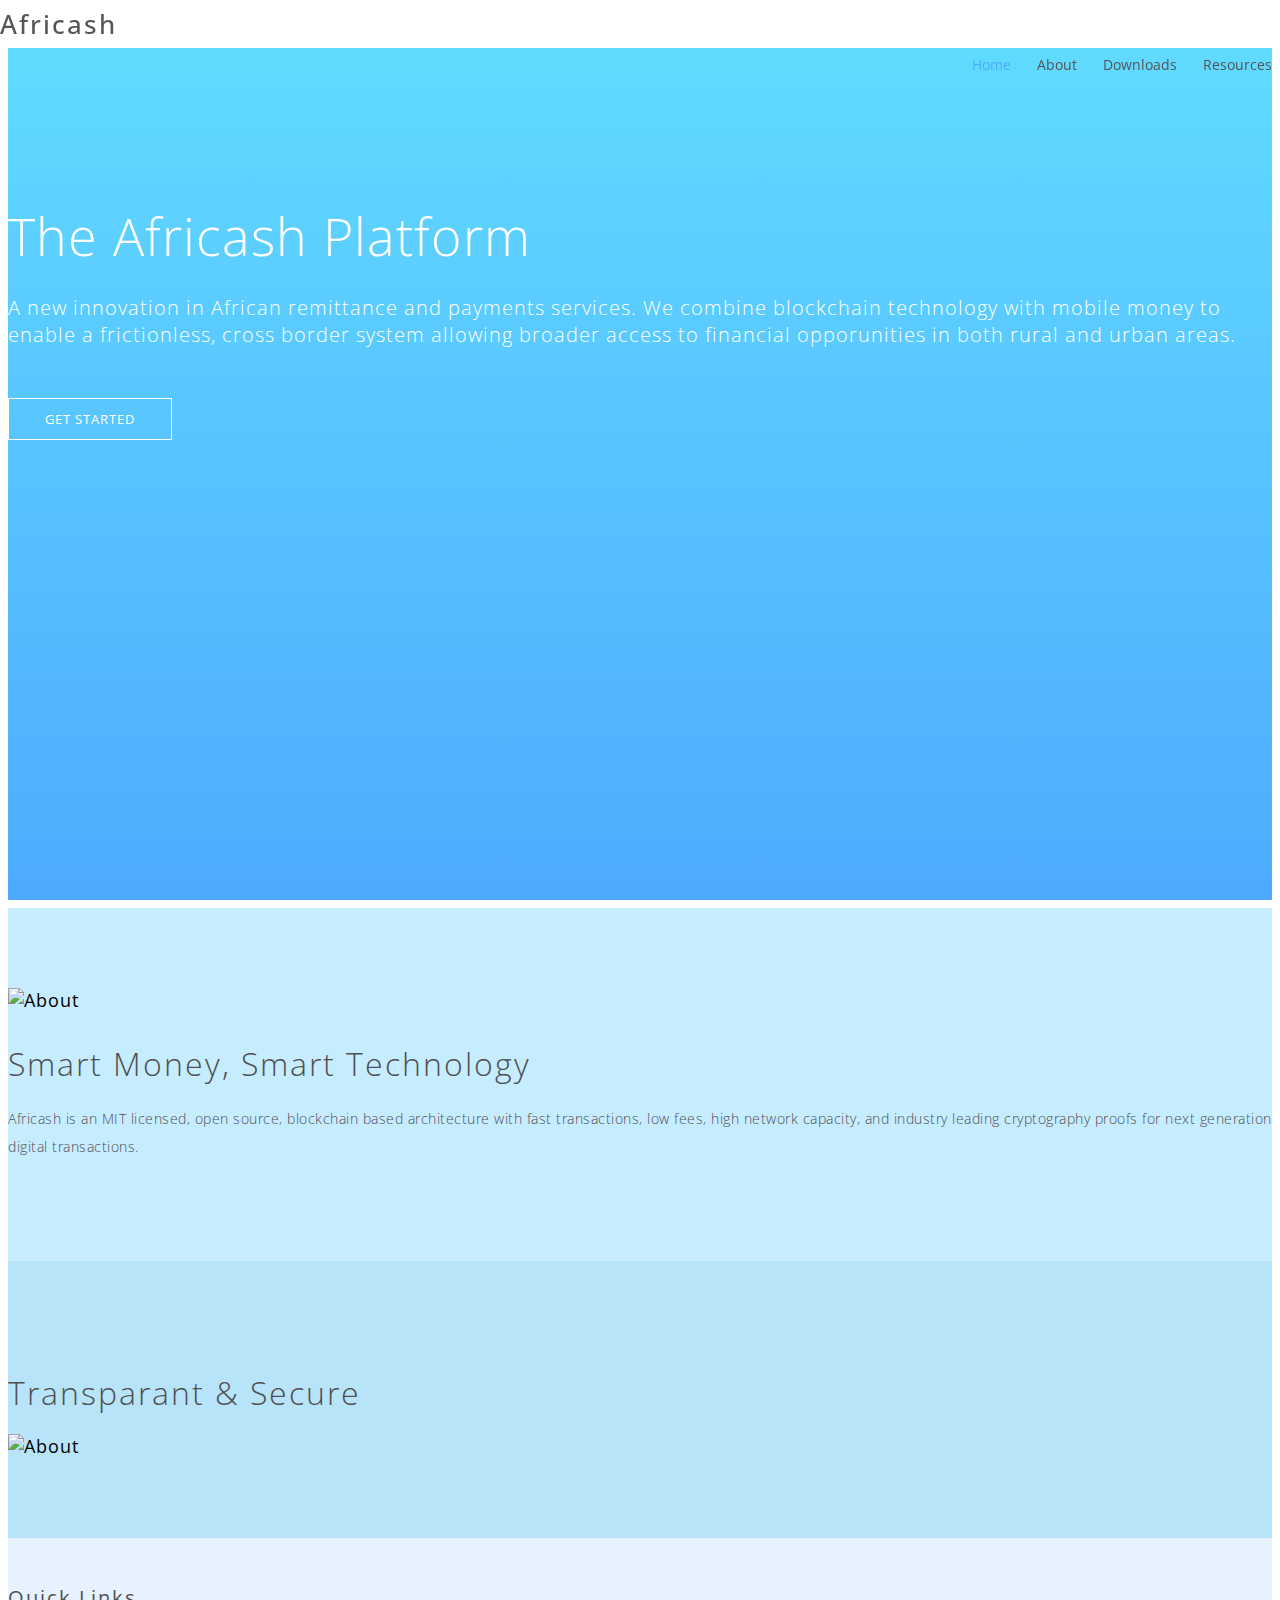
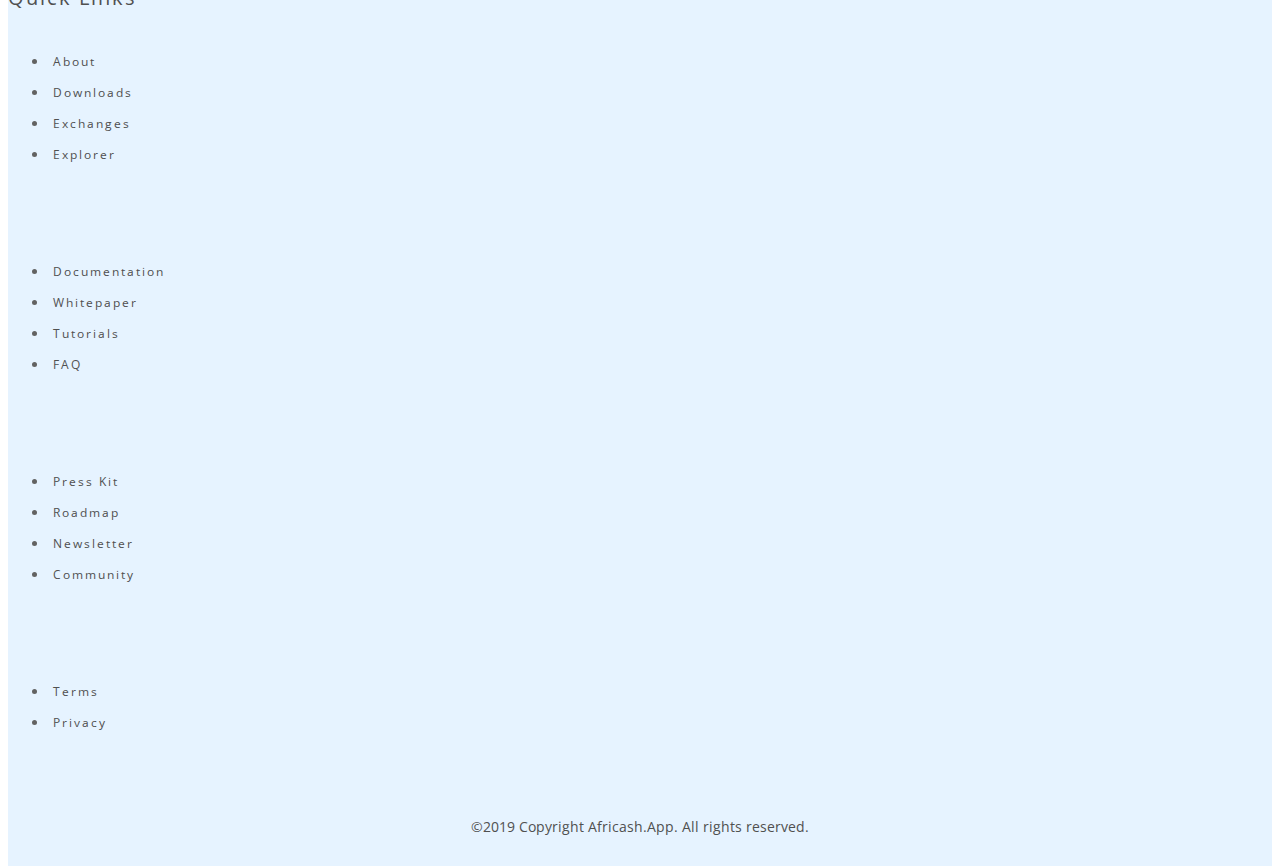
==== index.html @ 56bb2955 "Add files via upload" ====
<!DOCTYPE html>
<html lang="en">
<head>
  <meta charset="utf-8">
  <title>Africash Payment Network</title>
  <meta content="width=device-width, initial-scale=1.0" name="viewport">
  <meta content="" name="keywords">
  <meta content="" name="description">

  <!-- Favicons -->
  <link href="img/favicon.png" rel="icon">
  <link href="img/apple-touch-icon.png" rel="apple-touch-icon">

  <!-- Google Fonts -->
  <link href="https://fonts.googleapis.com/css?family=Open+Sans:300,300i,400,400i,700,700i|Roboto:100,300,400,500,700|Philosopher:400,400i,700,700i" rel="stylesheet">

  <!-- Bootstrap css -->
  <!-- <link rel="stylesheet" href="css/bootstrap.css"> -->
  <link href="lib/bootstrap/css/bootstrap.min.css" rel="stylesheet">

  <!-- Libraries CSS Files -->
  <link href="lib/owlcarousel/assets/owl.carousel.min.css" rel="stylesheet">
  <link href="lib/owlcarousel/assets/owl.theme.default.min.css" rel="stylesheet">
  <link href="lib/font-awesome/css/font-awesome.min.css" rel="stylesheet">
  <link href="lib/animate/animate.min.css" rel="stylesheet">
  <link href="lib/modal-video/css/modal-video.min.css" rel="stylesheet">

  <!-- Main Stylesheet File -->
  <link href="css/style.css" rel="stylesheet">

  <!-- =======================================================
    Theme Name: eStartup
    Theme URL: https://bootstrapmade.com/estartup-bootstrap-landing-page-template/
    Author: BootstrapMade.com
    License: https://bootstrapmade.com/license/
  ======================================================= -->
</head>

<body>

  <header id="header" class="header header-hide">
    <div class="container">

      <div id="logo" class="pull-left">
        <h1><a href="#body" class="scrollto">Africash</a></h1>
        <!-- Uncomment below if you prefer to use an image logo -->
        <!-- <a href="#body"><img src="img/logo.png" alt="" title="" /></a>-->
      </div>

      <nav id="nav-menu-container">
        <ul class="nav-menu">
          <li class="menu-active"><a href="index.html">Home</a></li>
          <li><a href="about.html">About</a></li>
            <li><a href="comingsoon.html">Downloads</a></li>

          <li class="menu-has-children"><a href="">Resources</a>
            <ul>
              <li><a href="comingsoon.html">Community</a></li>
              <li><a href="comingsoon.html"target="_blank">Documentation</a></li>

  <li><a href="comingsoon.html">Exchanges</a></li>
                <li><a href="comingsoon.html">Explorer</a></li>

             <li><a href="comingsoon.html">FAQ</a></li>
              <li><a href="comingsoon.html">Press Kit</a></li>

            </ul>
          </li>
        </ul>
      </nav><!-- #nav-menu-container -->
    </div>
  </header><!-- #header -->



  <!--==========================
    Hero Section
  ============================-->
  <section id="hero" class="wow fadeIn">
    <div class="container">
      <div class="row">

        <div class="col-md-8 col-lg-6">

      <h1>The Africash Platform</h1>
      <h2>A new innovation in African remittance and payments services. We combine blockchain technology with mobile money to enable a frictionless, cross border system allowing broader access to financial opporunities in both rural and urban areas.</h2>
  <!--    <img src="img/hero-img.png" alt="Hero Imgs">-->
      <a href="#get-started" class="btn-get-started scrollto">Get Started</a>
  <!--    <div class="btns">
        <a href="#"><i class="fa fa-apple fa-3x"></i> App Store</a>
        <a href="#"><i class="fa fa-play fa-3x"></i> Google Play</a>
        <a href="#"><i class="fa fa-windows fa-3x"></i> windows</a>
      </div> -->
    </div>




  </div>
    </div>
  </section><!-- #hero -->



  <!--==========================
    About Us Section
  ============================-->
  <section id="about-us" class="about-us padd-section wow fadeInUp">
    <div class="container">
      <div class="row justify-content-center">

        <div class="col-md-5 col-lg-6">
          <img src="img/1.png" alt="About">
        </div>

        <div class="col-md-7 col-lg-6">
          <div class="about-content">

            <h2>Smart Money, Smart Technology</h2>
            <p>Africash is an MIT licensed, open source, blockchain based architecture with fast transactions,
              low fees, high network capacity, and industry leading cryptography proofs for next generation digital transactions.
            </p>



          </div>
        </div>

      </div>
    </div>
  </section>

  <!--==========================
    About Us Section
  ============================-->
  <section id="about-us2" class="about-us2 padd-section wow fadeInUp">
    <div class="container">
      <div class="row justify-content-center">

        <div class="col-md-6 col-lg-6">
          <div class="about-content2">

            <h2>Transparant & Secure</h2>
            <p> </p>



          </div>
        </div>


        <div class="col-md-6 col-lg-6">
          <img src="img/1.png" alt="About">
        </div>


      </div>
    </div>
  </section>







    <!--==========================
      Footer
    ============================-->
    <footer class="footer">
      <div class="container">
        <div class="row">

          <div class="col-sm-6 col-md-3 col-lg-2">
            <div class="list-menu">

              <h4>Quick Links</h4>

                <ul class="list-unstyled">
                  <li><a href="comingsoon.html">About</a></li>
                  <li><a href="comingsoon.html">Downloads</a></li>
                  <li><a href="comingsoon.html">Exchanges</a></li>
                  <li><a href="comingsoon.html">Explorer</a></li>

                </ul>

            </div>
          </div>

          <div class="col-sm-6 col-md-3 col-lg-2">
            <div class="list-menu">

              <h4>&nbsp</h4>

               <ul class="list-unstyled">

                     <li><a href="comingsoon.html "target="_blank">Documentation</a></li>

                  <li><a href="comingsoon.html">Whitepaper</a></li>
   <li><a href="comingsoon.html">Tutorials</a></li>
                       <li><a href="comingsoon.html">FAQ</a></li>
                </ul>

            </div>
          </div>

          <div class="col-sm-6 col-md-3 col-lg-2">
            <div class="list-menu">

              <h4>&nbsp</h4>

              <ul class="list-unstyled">
                  <li><a href="comingsoon.html">Press Kit</a></li>
                  <li><a href="comingsoon.html">Roadmap</a></li>

                  <li><a href="comingsoon.html">Newsletter</a></li>
                  <li><a href="comingsoon.html">Community</a></li>

              </ul>

            </div>
          </div>

          <div class="col-sm-6 col-md-3 col-lg-2">
            <div class="list-menu">

              <h4>&nbsp</h4>

              <ul class="list-unstyled">

                  <li><a href="comingsoon.html">Terms</a></li>
                 <li><a href="comingsoon.html">Privacy</a></li>
              </ul>

            </div>
          </div>


          <div class="col-md-12 col-lg-3">



        </div>
      </div>

      <div class="copyrights">
        <div class="container">
          <p>&copy;2019 Copyright Africash.App. All rights reserved.</p>


        </div>
      </div>

    </footer>


  <a href="#" class="back-to-top"><i class="fa fa-chevron-up"></i></a>

  <!-- JavaScript Libraries -->
  <script type="text/javascript" src="https://files.coinmarketcap.com/static/widget/currency.js"></script>
  <script src="lib/jquery/jquery.min.js"></script>
  <script src="lib/jquery/jquery-migrate.min.js"></script>
  <script src="lib/bootstrap/js/bootstrap.bundle.min.js"></script>
  <script src="lib/superfish/hoverIntent.js"></script>
  <script src="lib/superfish/hoverIntent.js";></sipt>
  <script src="lib/superfish/superfish.min.js"></script>
  <script src="lib/easing/easing.min.js"></script>
  <script src="lib/modal-video/js/modal-video.js"></script>
  <script src="lib/owlcarousel/owl.carousel.min.js"></script>
  <script src="lib/wow/wow.min.js"></script>
  <!-- Contact Form JavaScript File -->
  <script src="contactform/contactform.js"></script>

  <!-- Template Main Javascript File -->
  <script src="js/main.js"></script>

</body>
</html>
---- css/style.css ----
@charset "UTF-8";
/*
  Theme Name: eStartup
  Theme URL: https://bootstrapmade.com/estartup-bootstrap-landing-page-template/
  Author: BootstrapMade.com
  License: https://bootstrapmade.com/license/
*/
/*--------------------------------------------------------------
# General
--------------------------------------------------------------*/
body {
  background-color: #fff;
  color: #333;
}

h1, h2, h3, h4, h5, h6 {
  margin: 0;
}

h2 {
  color: #000;
  font-weight: 600;
}

h4 {
  color: #000;
  font-size: 13px;
  font-weight: 700;
  letter-spacing: 2px;
  text-transform: uppercase;
  line-height: 2;
}

h5 {
  color: #626262;
  font-size: 14px;
  font-weight: 500;
}

a {
  letter-spacing: 2px;
  text-decoration: none;
}

ul {
  letter-spacing: 1px;
}

li {
  color: #626262;
  font-size: 13px;
  font-weight: 400;
  letter-spacing: 2px;
  line-height: 30px;
  text-transform: capitalize;
}

p {
  color: #505050;
  font-size: 14px;
  font-weight: 300;
  letter-spacing: 0.5px;
  line-height: 2;
  margin-bottom: 20px;
}

span {
  letter-spacing: 1px;
}

.img-fluid {
  height: 60px;
  margin-bottom: 30px;
  width: 60px;
}

.container-full {
  padding-left: 0;
  padding-right: 0;
}

.btn {
  border: 1px solid #fff;
  border-radius: 50px;
  color: #fff;
  font-size: 11px;
  font-weight: 600;
  padding: 15px 40px;
  text-transform: uppercase;
  -moz-transition: all 0.5s ease-in-out 0s;
  -ms-transition: all 0.5s ease-in-out 0s;
  -o-transition: all 0.5s ease-in-out 0s;
  -webkit-transition: all 0.5s ease-in-out 0s;
  transition: all 0.5s ease-in-out 0s;
}

.btn-default:hover {
  color: #fff;
  background-color: #e6e6e6;
  border-color: #adadad;
}

.fa {
  font-size: 13px;
}

/* Back to top button */
.back-to-top {
  position: fixed;
  display: none;
  background: #4dabff;
  line-height: 1;
  color: #fff;
  padding: 7px 12px 13px 12px;
  font-size: 16px;
  border-radius: 2px;
  right: 15px;
  bottom: 15px;
  transition: background 0.5s;
}

@media (max-width: 768px) {
  .back-to-top {
    bottom: 15px;
  }
}

.back-to-top:focus {
  background: #71c55d;
  color: #fff;
  outline: none;
}

.back-to-top:hover {
  background: #4dabff;
  color: #fff;
}

/*--------------------------------------------------------------
# Header
--------------------------------------------------------------*/
#header {
  background: #fff;
  position: fixed;
  left: 0;
  top: 0;
  right: 0;
  height: 48px;
  z-index: 3;
  transition: all 0.5s ease;
}

#header #logo {
  padding: 6px 0 0 0;
}

#header #logo h1 {
  color: #505050;
  font-family: "Open Sans", sans-serif;
  font-size: 26px;
  font-weight: 500;
  letter-spacing: 1px;
  margin: 0;
}

#header #logo h1 a {
  color: #555;
  line-height: 1;
  display: inline-block;
  text-decoration: none;
}

#header #logo h1 a span {
  color: #71c55d;
}

#header #logo img {
  padding: 0;
  margin: 0;
}

.scroll-header {
  background: #fff;
  box-shadow: 0 3px 7px rgba(0, 0, 0, 0.1);
}

/*--------------------------------------------------------------
# Hero Section
--------------------------------------------------------------*/
#hero {
  width: 100%;
  height: 100vh;
  background: linear-gradient(0deg, #4dabff 0%, #62ddff 100%);;
  background-size: 100%;
  position: relative;
  margin-top: 0px;
}

@media (min-width: 1025px) {
  #hero {
    background-attachment: fixed;
  }
}

#hero .hero-container {
  position: absolute;
  bottom: 0;
  top: 0;
  left: 0;
  right: 0;
  display: flex;
  justify-content: center;
  align-items: center;
  flex-direction: column;
  text-align: center;
}

#hero .container {
  padding-top: 200px;

}

#hero h1 {
  margin: 0 0 10px 0;
  font-size: 52px;
  font-weight: 300;
  line-height: 56px;
  font-family: "Open Sans", sans-serif;
  color: #fff;
  margin-bottom: 30px;
}

@media (max-width: 768px) {
  #hero h1 {
    font-size: 28px;
    line-height: 36px;
  }
}

#hero h2 {
  color: #fff;
  margin-bottom: 50px;
  font-size: 20px;
  font-family: "Open Sans", sans-serif;
  font-weight: 300;
}

@media (max-width: 768px) {
  #hero h2 {
    font-size: 18px;
    line-height: 24px;
    margin-bottom: 30px;
  }
}

#hero img {
  max-width: 95%;
  margin-bottom: 30px;
}

#hero .btn-get-started {
  font-family: "Open Sans", sans-serif;
  text-transform: uppercase;
  font-weight: 400;
  font-size: 13px;
  letter-spacing: 1px;
  display: inline-block;
  padding: 11px 36px;
  border-radius: 0px;
  transition: 0.5s;
  margin-bottom: 30px;
  border: 1px solid #fff;
  background: transparent;
  color: #fff;
  text-decoration: none;
}

#hero .btn-get-started:hover {
  background: #71c55d;
  color: #fff;
}

#hero .btns a {
  color: #555;
  font-size: 11px;
  font-weight: 600;
  text-transform: uppercase;
  margin: 4px 20px;
  text-decoration: none;
  transition: 0.3s;
}

@media (max-width: 575px) {
  #hero .btns a {
    margin: 4px 8px;
  }
}

#hero .btns a:hover {
  color: #71c55d;
}

/*--------------------------------------------------------------
# Navigation Menu
--------------------------------------------------------------*/
/* Nav Menu Essentials */
.nav-menu, .nav-menu * {
  margin: 0;
  padding: 0;
  list-style: none;
}

.nav-menu ul {
  position: absolute;
  display: none;
  top: 100%;
  left: 0;
  z-index: 99;
}

.nav-menu li {
  position: relative;
  white-space: nowrap;
}

.nav-menu > li {
  float: left;
}

.nav-menu li:hover > ul,
.nav-menu li.sfHover > ul {
  display: block;
}

.nav-menu ul ul {
  top: 0;
  left: 100%;
}

.nav-menu ul li {
  min-width: 180px;
}

/* Nav Menu Arrows */
.sf-arrows .sf-with-ul {
  padding-right: 22px;
}

.sf-arrows .sf-with-ul:after {
  content: "\f107";
  position: absolute;
  right: 8px;
  margin-top: 1px;
  font-family: FontAwesome;
  font-style: normal;
  font-weight: normal;
}

.sf-arrows ul .sf-with-ul:after {
  content: "\f105";
}

/* Nav Meu Container */
#nav-menu-container {
  float: right;
  margin: 0 0 0 0;
}

@media (max-width: 1024px) {
  #nav-menu-container {
    display: none;
  }
}

/* Nav Meu Styling */
.nav-menu a {
  padding: 8px 8px;
  text-decoration: none;
  display: inline-block;
  color: #555;
  font-family: "Open Sans", sans-serif;
  font-weight: 400;
  font-size: 14px;
  outline: none;
  letter-spacing: 0;
  transition: 0.3s;
}

.nav-menu li:hover > a, .nav-menu > .menu-active > a {
  color: #4dabff;
}

.nav-menu > li {
  margin-left: 10px;
}

.nav-menu ul {
  margin: 0;
  padding: 10px;
  box-shadow: 0px 0px 30px rgba(127, 137, 161, 0.25);
  background: #fff;
}

.nav-menu ul li {
  transition: 0.3s;
}

.nav-menu ul li a {
  padding: 5px 10px;
  color: #333;
  transition: 0.3s;
  display: block;
  font-size: 14px;
  text-transform: none;
}

.nav-menu ul li:hover > a {
  color: #4dabff;
}

.nav-menu ul ul {
  margin: 0;
}

/* Mobile Nav Toggle */
#mobile-nav-toggle {
  position: fixed;
  right: 0;
  top: 0;
  z-index: 999;
  margin: 4px 20px 0 0;
  border: 0;
  background: none;
  font-size: 24px;
  display: none;
  transition: all 0.4s;
  outline: none;
  cursor: pointer;
}

#mobile-nav-toggle i {
  color: #555;
  font-size: 24px;
}

@media (max-width: 1024px) {
  #mobile-nav-toggle {
    display: inline;
  }
}

/* Mobile Nav Styling */
#mobile-nav {
  position: fixed;
  top: 0;
  padding-top: 18px;
  bottom: 0;
  z-index: 998;
  background: rgba(52, 59, 64, 0.9);
  left: -260px;
  width: 260px;
  overflow-y: auto;
  transition: 0.4s;
}

#mobile-nav ul {
  padding: 0;
  margin: 0;
  list-style: none;
}

#mobile-nav ul li {
  position: relative;
}

#mobile-nav ul li a {
  color: #fff;
  font-size: 14px;
  overflow: hidden;
  padding: 6px 22px 6px 15px;
  position: relative;
  text-decoration: none;
  width: 100%;
  display: block;
  outline: none;
  letter-spacing: 0;
}

#mobile-nav ul li a:hover {
  color: #fff;
}

#mobile-nav ul li li {
  padding-left: 30px;
}

#mobile-nav ul .menu-has-children i {
  position: absolute;
  right: 0;
  z-index: 99;
  padding: 15px;
  cursor: pointer;
  color: #fff;
}

#mobile-nav ul .menu-has-children i.fa-chevron-up {
  color: #71c55d;
}

#mobile-nav ul .menu-item-active {
  color: #71c55d;
}

#mobile-body-overly {
  width: 100%;
  height: 100%;
  z-index: 997;
  top: 0;
  left: 0;
  position: fixed;
  background: rgba(52, 59, 64, 0.9);
  display: none;
}

/* Mobile Nav body classes */
body.mobile-nav-active {
  overflow: hidden;
}

body.mobile-nav-active #mobile-nav {
  left: 0;
}

body.mobile-nav-active #mobile-nav-toggle i {
  color: #fff;
}

/*--------------------------------------------------------------
# Sections
--------------------------------------------------------------*/
.padd-section {
  padding-bottom: 80px;
  padding-top: 80px;
}

@media (max-width: 992px) {
  .padd-section {
    padding-top: 40px;
    padding-bottom: 40px;
  }
}

.section-title {
  margin-bottom: 80px;
}

@media (max-width: 992px) {
  .section-title {
    margin-bottom: 40px;
  }
}

.section-title h2 {
  font-family: "Roboto", sans-serif;
    color: #505050;
  font-size: 50px;
  font-weight: 300;
  letter-spacing: 2px;
  margin-bottom: 20px;
  text-transform: capitalize;
}

.section-title h3 {
  font-family: "Roboto", sans-serif;
    color: #505050;
  font-size: 32px;
  font-weight: 300;
  letter-spacing: 2px;
  margin-bottom: 20px;
  text-transform: capitalize;
}

.section-title .separator {
  margin: 0;
}

.separator {
  color: #505050;
  font-family: "Open Sans", sans-serif;
  font-size: 20px;
  font-weight: 300;
  margin-bottom: 30px;
  text-transform: capitalize;
}

/* Get Started Section
--------------------------------*/



#get-started {
  background: #4dabff;
  display: inline-block;
  height: 100vh;
  width: 100%;
}

#get-started .feature-block {
  background: #4dabff none repeat scroll 0 0;
  padding: 50px 15px;
  transition: all 0.5s ease-in-out 0s;
  box-shadow: 0 0 35px rgba(0, 0, 0, 0.2);
}

@media (max-width: 991px) {
  #get-started .feature-block {
    margin-bottom: 30px;
  }
}

#get-started .feature-block:hover {
  box-shadow: 0 0 35px rgba(0, 0, 0, 0.5);
  transition: all 0.5s ease-in-out 0s;
}

#get-started .feature-block h4 {
    color: #fff;
    font-size: 24px;
    font-weight: 500;
      text-transform: none;
  margin-bottom: 20px;
}

#get-started .feature-block p {
    color: #fff;
  margin-bottom: 20px;
}

#get-started .feature-block a {
  color: #fff;
  font-size: 14px;
  font-weight: 400;
  text-decoration: none;
  text-transform: none;
  transition: 0.3s;
}

#get-started .feature-block a:hover {
  color: #b3b3ff;
}

/* About Us Section
--------------------------------*/
#about-us {
  background: #c6ecff;
}

#about-us img {
  max-width: 100%;
}

#about-us .about-content {
  padding-top: 30px;

}

#about-us .about-content h2 {
  color: #505050;
  font-family: "Open Sans";
  font-size: 32px;
  font-weight: 100;
  letter-spacing: 2px;
  margin-bottom: 20px;
  text-transform: capitalize;
}

#about-us .about-content span {
  font-weight: 700;
  padding-right: 0px;
  text-transform: uppercase;
}

#about-us .about-content ul li {
  line-height: 36px;
}

#about-us .about-content ul li .fa {
  padding-right: 0px;
}

/* About Us Section
--------------------------------*/
#about-us2 {
  background: #b8e4f9;
}

#about-us2 img {
  max-width: 100%;
}

#about-us2 .about-content2 {
  padding-top: 30px;
}

#about-us2 .about-content2 h2 {
  color: #505050;
  font-family: "Open Sans";
  font-size: 32px;
  font-weight: 100;
  letter-spacing: 2px;
  margin-bottom: 20px;
  text-transform: capitalize;
}

#about-us2 .about-content2 span {
  font-weight: 700;
  padding-right: 0px;
  text-transform: uppercase;
}

#about-us2 .about-content2 ul li {
  line-height: 36px;
}

#about-us2 .about-content2 ul li .fa {
  padding-right: 0px;
}


/* Features Section
--------------------------------*/

.title1 h2 {
  font-family: "Open Sans", sans-serif;
    color: #505050;
  font-size: 50px;
  font-weight: 300;
  letter-spacing: 2px;
  margin-bottom: 15px;
  text-transform: capitalize;
}

.title3 h3 {
  font-family: "Open Sans", sans-serif;
    color: #505050;
  font-size: 32px;
  font-weight: 300;
  letter-spacing: 2px;
  margin-bottom: 15px;
  text-transform: capitalize;
}



.title2 {
  color: #505050;
  font-family: "Open Sans", sans-serif;
  font-size: 20px;
  font-weight: 300;
  margin-bottom: 50px;
  text-transform: capitalize;
}

#features {
  background: #cce7ff;
  display: inline-block;
  height: 100%;
  width: 100%;
}

#features .feature-block {
  background: #cce7ff none repeat scroll 0 0;
  padding: 30px 20px;
  margin-bottom: 30px;
  transition: all 0.5s ease-in-out 0s;
}

#features .feature-block:hover {
  box-shadow: 0 0 35px rgba(0, 0, 0, 0.1);
  transition: all 0.5s ease-in-out 0s;
}

#features .feature-block h4 {
  color: #505050;
  font-size: 20px;
  font-weight: 400;
    text-transform: none;
  margin-bottom: 20px;
}

#features .feature-block p {
 color: #505050;
  margin-bottom: 0;
}

/* Screenshots Section
--------------------------------*/
.owl-dot.active > span {
  height: 10px !important;
  width: 10px !important;
}

.owl-theme .owl-dots .owl-dot span {
  height: 10px !important;
  width: 10px !important;
}

.owl-item img {
  cursor: pointer;
}

.owl-stage-outer {
  margin-bottom: 30px;
}

.owl-theme .owl-nav {
  display: none;
  margin-top: 10px;
}

.owl-theme .owl-dots .owl-dot.active span, .owl-theme .owl-dots .owl-dot:hover span {
  background: #71c55d;
}

.owl-theme .owl-dots .owl-dot span {
  background: #ddd;
}

/* Video Section
--------------------------------*/
#video {
  background: url(../img/video-bg.jpg) center center;
  background-repeat: no-repeat;
  background-size: cover;
  height: 400px;
  overflow: hidden;
}

#video .overlay {
  background: rgba(0, 0, 0, 0.85);
  height: 100%;
}

#video .overlay .play-btn {
  width: 94px;
  height: 94px;
  background: radial-gradient(#71c55d 50%, rgba(113, 197, 93, 0.15) 52%);
  border-radius: 50%;
  display: block;
  margin: 153px auto 0;
  position: relative;
  overflow: hidden;
}

#video .overlay .play-btn::after {
  content: '';
  position: absolute;
  left: 50%;
  top: 50%;
  -webkit-transform: translateX(-40%) translateY(-50%);
  transform: translateX(-40%) translateY(-50%);
  width: 0;
  height: 0;
  border-top: 10px solid transparent;
  border-bottom: 10px solid transparent;
  border-left: 15px solid #fff;
  z-index: 100;
  transition: all 400ms cubic-bezier(0.55, 0.055, 0.675, 0.19);
}

#video .overlay .play-btn:before {
  content: '';
  position: absolute;
  width: 120px;
  height: 120px;
  -webkit-animation-delay: 0s;
  animation-delay: 0s;
  -webkit-animation: pulsate1 2s;
  animation: pulsate1 2s;
  -webkit-animation-direction: forwards;
  animation-direction: forwards;
  -webkit-animation-iteration-count: infinite;
  animation-iteration-count: infinite;
  -webkit-animation-timing-function: steps;
  animation-timing-function: steps;
  opacity: 1;
  border-radius: 50%;
  border: 2px solid rgba(255, 255, 255, 0.5);
  top: -15%;
  left: -15%;
  background: rgba(198, 16, 0, 0);
}

#video .overlay .play-btn:hover::after {
  border-left: 15px solid #71c55d;
  -webkit-transform: scale(20);
  transform: scale(20);
}

#video .overlay .play-btn:hover::before {
  content: '';
  position: absolute;
  left: 50%;
  top: 50%;
  -webkit-transform: translateX(-40%) translateY(-50%);
  transform: translateX(-40%) translateY(-50%);
  width: 0;
  height: 0;
  border: none;
  border-top: 10px solid transparent;
  border-bottom: 10px solid transparent;
  border-left: 15px solid #fff;
  z-index: 200;
  -webkit-animation: none;
  animation: none;
  border-radius: 0;
}

@-webkit-keyframes pulsate1 {
  0% {
    -webkit-transform: scale(0.6, 0.6);
    transform: scale(0.6, 0.6);
    opacity: 1;
  }
  100% {
    -webkit-transform: scale(1, 1);
    transform: scale(1, 1);
    opacity: 0;
  }
}

@keyframes pulsate1 {
  0% {
    -webkit-transform: scale(0.6, 0.6);
    transform: scale(0.6, 0.6);
    opacity: 1;
  }
  100% {
    -webkit-transform: scale(1, 1);
    transform: scale(1, 1);
    opacity: 0;
  }
}

@-webkit-keyframes pulsate2 {
  0% {
    -webkit-transform: scale(0.1, 0.1);
    transform: scale(0.1, 0.1);
    opacity: 1;
  }
  100% {
    -webkit-transform: scale(1, 1);
    transform: scale(1, 1);
    opacity: 0;
  }
}

/* Team Section
--------------------------------*/
#team .team-block {
  box-shadow: 0 0 35px rgba(0, 0, 0, 0.1);
  height: 254px;
  overflow: hidden;
  position: relative;
  width: 100%;
      margin-bottom: 150px;
}

@media (max-width: 991px) {
  #team .team-block {
    margin-bottom: 30px;
  }
}

#team .team-block img {
  width: 100%;
}

#team .team-block .team-content {
  background: #fff none repeat scroll 0 0;
  bottom: 0;
  box-shadow: 0 0 4px 0 rgba(0, 0, 0, 0.2), 0 0 0 0 rgba(0, 0, 0, 0.19);
  bottom: -147px;
  padding: 20px 0;
  position: absolute;
  width: 100%;
  transition: all 0.5s ease-in-out 0s;
}

#team .team-block .team-content ul {
  display: block;
  width: 100%;
}

#team .team-block .team-content ul li {
  display: inline-block;
}

#team .team-block .team-content ul li a {
  color: #626262;
}

#team .team-block .team-content ul li a .fa {
  float: left;
  padding-left: 10px;
  padding-right: 10px;
  transition: 0.3s;
}

#team .team-block .team-content ul li a .fa:hover {
  color: #71c55d;
}

#team .team-block .team-content ul > span {
  display: inline-block;
  font-size: 14px;
  font-weight: 300;
  letter-spacing: 0.5px;
  margin-bottom: 20px;
  text-transform: uppercase;
}

#team .team-block:hover .team-content {
  bottom: 0px;
  transition: all 0.5s ease-in-out 0s;
}

/* Testimonials Section
--------------------------------*/
#testimonials .testimonials-content {
  box-shadow: 0 0 35px rgba(0, 0, 0, 0.1);
  padding: 49px 20px;
}

#testimonials .testimonials-content::before {
  color: #71c55d;
  content: "";
  display: inline-block;
  font: 70px/1 FontAwesome;
  position: absolute;
  right: 43px;
  text-align: left;
  top: -29px;
}

#testimonials .top-top > h2 {
  font-family: "Roboto" sans-serif;
  font-size: 45px;
  font-weight: 100;
  letter-spacing: 2px;
  margin-bottom: 20px;
  text-transform: capitalize;
}

#testimonials .top-top > h4 {
  font: 700 12px Lato, sans-serif;
}

#testimonials .top-top span {
  font-size: 12px;
  font-weight: 300;
  margin-left: 26px;
}

#testimonials .btm-btm ul li {
  float: left;
  margin-left: 13px;
  border-radius: 50%;
  margin-right: 13px;
  background: #ddd none repeat scroll 0 0;
  border-radius: 50%;
  box-shadow: 0 0 35px rgba(0, 0, 0, 0.1);
  cursor: pointer;
  display: block;
  height: 10px;
  width: 10px;
}

#testimonials .btm-btm .active {
  background: #71c55d;
}

.carousel-indicators {
  position: relative;
  bottom: 0;
  left: 0;
  bottom: 0 !important;
  z-index: 15;
  width: auto;
  padding-left: 0;
  margin: 30px auto 0 auto;
  margin-right: auto;
  text-align: center;
  list-style: none;
  margin-bottom: 0;
  display: inline-block;
}

.carousel-indicators li {
  margin: 0;
}

/* Pricing Table Section
--------------------------------*/
#pricing .block-pricing {
  background: #fff;
  box-shadow: 0 0 0 0 rgba(0, 0, 0, 0.2), 0 0 4px 0 rgba(0, 0, 0, 0.19);
  display: inline-block;
  position: relative;
  width: 100%;
}

@media (max-width: 991px) {
  #pricing .block-pricing {
    margin-bottom: 30px;
  }
}

#pricing .block-pricing .table {
  margin-bottom: 0;
  padding: 30px 15px;
  max-width: 100%;
  width: 100%;
}

#pricing .block-pricing .table h4 {
  padding-bottom: 30px;
}

#pricing .block-pricing h2 {
  margin-bottom: 20px;
  font-size: 28px;
  font-weight: 500;
  letter-spacing: 1px;
  text-transform: none;
}

#pricing .block-pricing ul {
  list-style: outside none none;
  margin: 10px auto;
  max-width: 240px;
  padding: 0;
}

#pricing .block-pricing ul li {
  border-bottom: 1px solid rgba(153, 153, 153, 0.3);
  padding: 12px 0;
  text-align: center;
}

#pricing .block-pricing ul li b {
  color: #3c4857;
}



#pricing .block-pricing .table .table_btn a {
  background: #4dabff;
  color: #fff;
  border-radius: 0px;
  margin: 0;
  display: inline-block;
}

#pricing .block-pricing .table .table_btn a:hover {
  background: #62ddff;
}

#pricing .block-pricing .table .table_btn a .fa {
  font-size: 13px;
  margin-right: 5px;
}

/* Blog Section
--------------------------------*/
@media (max-width: 991px) {
  #blog .block-blog {
    margin-bottom: 30px;
  }
}

#blog .block-blog img {
  width: 100%;
}

#blog .block-blog .content-blog {
  box-shadow: 0 0 0 0 rgba(0, 0, 0, 0.2), 0 0 4px 0 rgba(0, 0, 0, 0.19);
  display: inline-block;
  min-height: 125px;
  padding: 20px 10px;
  width: 100%;
}

#blog .block-blog .content-blog h4 {
  line-height: 24px;
  margin-bottom: 20px;
  text-transform: capitalize;
  font-weight: normal;
  letter-spacing: 0;
  font-size: 16px;
}

#blog .block-blog .content-blog h4 a {
  color: #555;
  text-decoration: none;
  transition: 0.3s;
}

#blog .block-blog .content-blog h4 a:hover {
  color: #71c55d;
}

#blog .block-blog .content-blog > span {
  float: left;
  font-size: 12px;
}

#blog .block-blog .content-blog a.readmore {
  color: #505050;
  font-size: 12px;
  font-weight: 600;
  text-decoration: none;
  transition: 0.3s;
  letter-spacing: 0;
  text-transform: capitalize;
}

#blog .block-blog .content-blog a.readmore:hover {
  color: #71c55d;
}

/* Newsletter Section
--------------------------------*/
#newsletter {
  background: transparent url(../img/newsletter-bg.jpg) no-repeat center top fixed;
  background-size: cover;
}

#newsletter .overlay {
  background: linear-gradient(rgba(255, 255, 255, 0.9) 0%, rgba(255, 255, 255, 0.2) 95%);
  height: 100%;
  width: 100%;
}

#newsletter .form-control {
  background-color: transparent;
  border: 1px solid #dddddd;
  border-radius: 0;
  color: #888;
  font-size: 11px;
  font-weight: 600;
  height: 50px;
  text-align: center;
  width: 70%;
  background: #fff;
}

@media (max-width: 575px) {
  #newsletter .form-control {
    margin-bottom: 30px;
    width: 100%;
  }
}

#newsletter .form-control:focus {
  border-color: #71c55d;
  box-shadow: none;
  outline: 0 none;
}

#newsletter .btn {
  background: #71c55d;
  border: 0;
  border-radius: 0;
  height: 50px;
  width: 30%;
  transition: 0.3s;
}

@media (max-width: 575px) {
  #newsletter .btn {
    width: 100%;
  }
}

#newsletter .btn:hover {
  background: #55b03f;
}

#newsletter .btn .fa {
  padding-right: 10px;
}

#newsletter ul {
  display: inline-block;
  margin-top: 40px;
  margin-bottom: 0;
}

#newsletter ul li {
  background: #71c55d;
  border-radius: 50px;
  float: left;
  height: 35px;
  line-height: 35px;
  margin-left: 10px;
  margin-right: 10px;
  width: 35px;
  transition: 0.3s;
}

#newsletter ul li:hover {
  background: #55b03f;
}

#newsletter ul li .fa {
  color: #fff;
}

/* Contact Section
--------------------------------*/
#contact {
  background: #fff;
}

#contact .info {
  color: #222;
}

#contact .info i {
  font-size: 32px;
  color: #71c55d;
  float: left;
}

#contact .info p {
  padding: 0 0 10px 50px;
  margin-bottom: 20px;
  line-height: 22px;
  font-size: 14px;
}

#contact .info .email p {
  padding-top: 5px;
}

#contact .social-links {
  padding-bottom: 20px;
}

#contact .social-links a {
  font-size: 18px;
  display: inline-block;
  background: #71c55d;
  color: #fff;
  line-height: 1;
  padding: 6px 0 8px 0;
  border-radius: 50%;
  text-align: center;
  width: 36px;
  height: 36px;
  transition: 0.3s;
}

#contact .social-links a:hover {
  background: #55b03f;
  color: #fff;
}

#contact .form #sendmessage {
  color: #71c55d;
  border: 1px solid #71c55d;
  display: none;
  text-align: center;
  padding: 15px;
  font-weight: 600;
  margin-bottom: 15px;
}

#contact .form #errormessage {
  color: red;
  display: none;
  border: 1px solid red;
  text-align: center;
  padding: 15px;
  font-weight: 600;
  margin-bottom: 15px;
}

#contact .form #sendmessage.show, #contact .form #errormessage.show, #contact .form .show {
  display: block;
}

#contact .form .validation {
  color: red;
  display: none;
  margin: 0 0 20px;
  font-weight: 400;
  font-size: 13px;
}

#contact .form input, #contact .form textarea {
  border-radius: 0;
  box-shadow: none;
  font-size: 14px;
  padding: 12px 10px;
  line-height: 1;
}

#contact .form button[type="submit"] {
  background: #71c55d;
  border: 0;
  padding: 10px 24px;
  color: #fff;
  transition: 0.4s;
}

#contact .form button[type="submit"]:hover {
  background: #92d283;
}

/*--------------------------------------------------------------
# Footer
--------------------------------------------------------------*/
.footer {
  background: #e6f3ff;
  padding-top: 40px;
  margin-bottom: -30px;
}

.footer .footer-logo .navbar-brand {
  color: #e6f3ff;
  display: inline-block;
  float: none;
  font-family: "Open Sans", sans-serif;
  font-size: 24px;
  font-weight: 500;
  height: 100%;
  letter-spacing: 0.2em;
  padding-left: 0;
  padding-top: 0;
}

.footer .footer-logo p {
  color: #2a2c30;
  font-size: 12px;
  letter-spacing: 1px;
}

.footer .list-menu > h4 {
  color: #505050;
  padding-bottom: 10px;
  font-size: 20px;
  font-weight: 400;
    text-transform: none;
}

.footer .list-menu ul li a {
  color: #505050;
  font-size: 12px;
  padding-left: 5px;
  text-decoration: none;
  letter-spacing: 1;
}

.footer .copyrights {
  background: #e6f3ff;
  margin-top: 50px;
  text-align: center;
  padding: 25px;
}

.footer .copyrights p, .footer .copyrights .credits {
  margin: 0;
  padding: 0;
  font-family: "Open Sans", sans-serif;
  font-weight: normal;
  font-size: 14px;
  letter-spacing: 0;
}

.footer .copyrights p a, .footer .copyrights .credits a {
  letter-spacing: 0;
  color: #71c55d;
}







.faq-nav {
  flex-direction: column;
  margin: 0 0 32px;
  border-radius: 2px;
  border: 1px solid #ddd;
  box-shadow: 0 1px 5px rgba(85, 85, 85, 0.15);
}
.faq-nav .nav-link2 {
  position: relative;
  display: block;
  margin: 0;
  padding: 10px 16px;
  background-color: #fff;
  border: 0;
  border-bottom: 1px solid #ddd;
  border-radius: 0;
  color: #616161;
  transition: background-color 0.2s ease;
}
.faq-nav .nav-link2:hover {
  background-color: #f6f6f6;
}
.faq-nav .nav-link2.active {
  background-color: #f6f6f6;
  font-weight: 700;
  color: rgba(0, 0, 0, 0.87);
}
.faq-nav .nav-link2:last-of-type {
  border-bottom-left-radius: 2px;
  border-bottom-right-radius: 2px;
  border-bottom: 0;
}
.faq-nav .nav-link2 i.mdi {
  margin-right: 5px;
  font-size: 18px;
  position: relative;
}

.tab-content {
  box-shadow: 0 1px 5px rgba(85, 85, 85, 0.15);
}
.tab-content .card {
  border-radius: 0;
}
.tab-content .card-header {
  padding: 15px 16px;
  border-radius: 0;
  background-color: #f6f6f6;
}
.tab-content .card-header h5 {
  margin: 0;
}
.tab-content .card-header h5 button {
  display: block;
  width: 100%;
  padding: 0;
  border: 0;
  font-weight: 700;
  color: rgba(0, 0, 0, 0.87);
  text-align: left;
  white-space: normal;
}
.tab-content .card-header h5 button:hover, .tab-content .card-header h5 button:focus, .tab-content .card-header h5 button:active, .tab-content .card-header h5 button:hover:active {
  text-decoration: none;
}
.tab-content .card-body p {
  color: #616161;
}
.tab-content .card-body p:last-of-type {
  margin: 0;
}

.accordion > .card:not(:first-child) {
  border-top: 0;
}

.collapse.show .card-body {
  border-bottom: 1px solid rgba(0, 0, 0, 0.125);
}





.documentation html, body {
  font-family: 'Open Sans', sans-serif;
  font-size: 18px;
  background-color: #fff;
  color: #000;
  letter-spacing: 1px;
}


/*------------NAV BAR----------------*/

#navbar {
  background-color: #f4f4f4;
  height: 96%;
  top: 10px;
  position: fixed;
  width: 22%;
}

.nav header {
  display: block;
  text-align:center;
  margin: 0 10px;
  padding: 5px;
  border-bottom: 1px solid #30336b;
  font-size: 120%;
  font-weight: thin;
  color: #95a5a6;
}

.nav-link:link {
  color: #30336b;
  margin-top: 10px;
  padding-left: 30px;
}
.nav-link:hover,
.nav-link:active {
  color: #fff;
  background-color: #2c3e50;
  transition: 0.3s;
}

.nav-link:visited {
  color: #fd79a8;
}

.head-box {
  background-color: #2c3e50;
  color: #fff;
  padding: 20px;
  text-align: center;
  margin-top: 10px;
}

/*-------------BODY-----------*/

.documentation header {
  margin-top: 20px;
}

.documentation h2 {
  font-weight: bold;
  color: #130f40;
}

.documentation h3 {
  margin-top: 20px;
  padding-left: 15px;
  color: #30336b;
}

.documentation p {
  font-size: 90%;
  line-height: 1.5;
  padding-left: 30px;
  padding-right: 20px;
  text-align: justify;
}

.documentation section article {
  padding-right: 20px;
}

.documentation article li {
  font-size: 80%;
  margin-left: 20px;
}

/*---CODE SECTION---*/

pre {
  display: inline-block;
  background-color: #34495e;
  color: #fff;
  margin-left: 40px;
  padding: 0 0 20px 30px;
  font-size: 80%;
  width: 90%;
  white-space: pre-line;

}



/*---------RESPONSIVE--------*/

@media only screen and (max-width: 768px) {
  #navbar {
    position: relative;
    width: 100%;
    margin-bottom: 20px;
    padding-bottom: 10px;
    text-align: center;
  }
}

@media only screen and (max-width: 480px) {
  pre {
    font-size: 60%;
    max-width: 80%;
    margin-left: 30px;
    padding: 0 10px 10px 20px;
  }
}
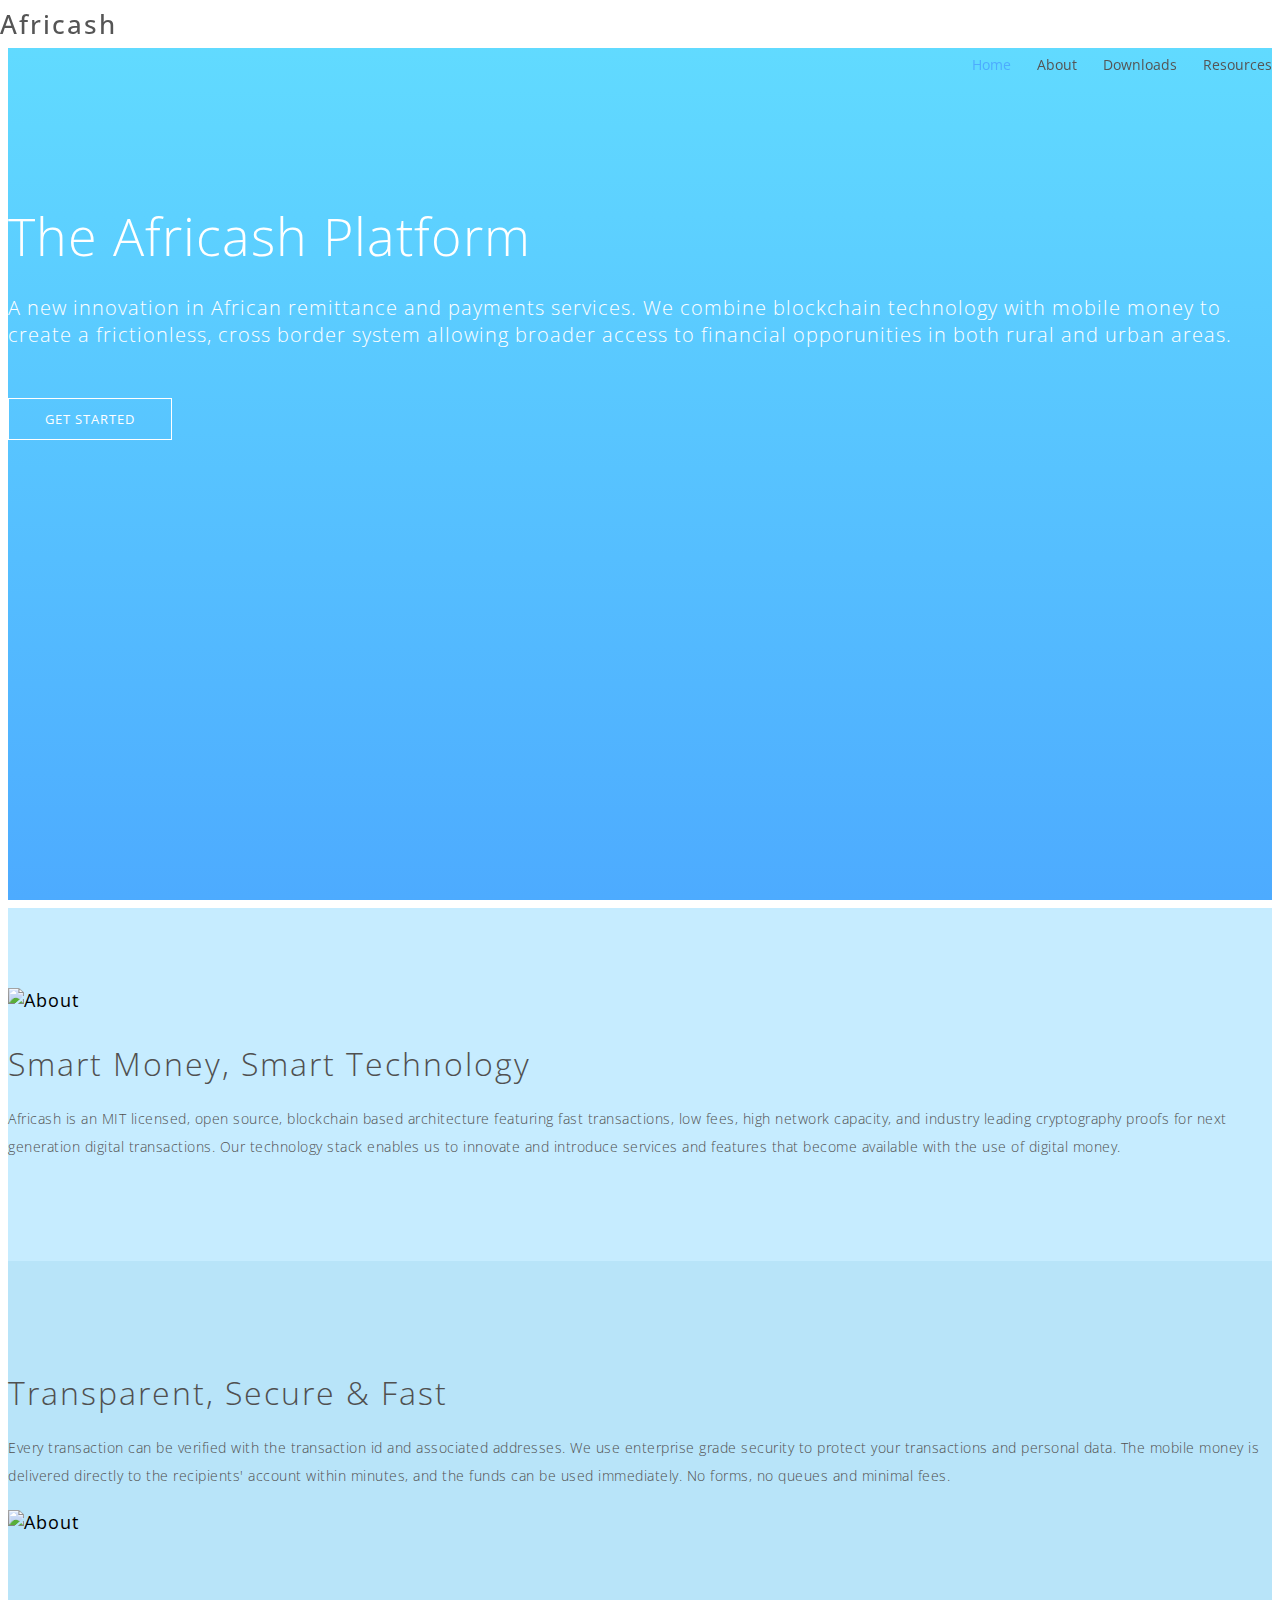
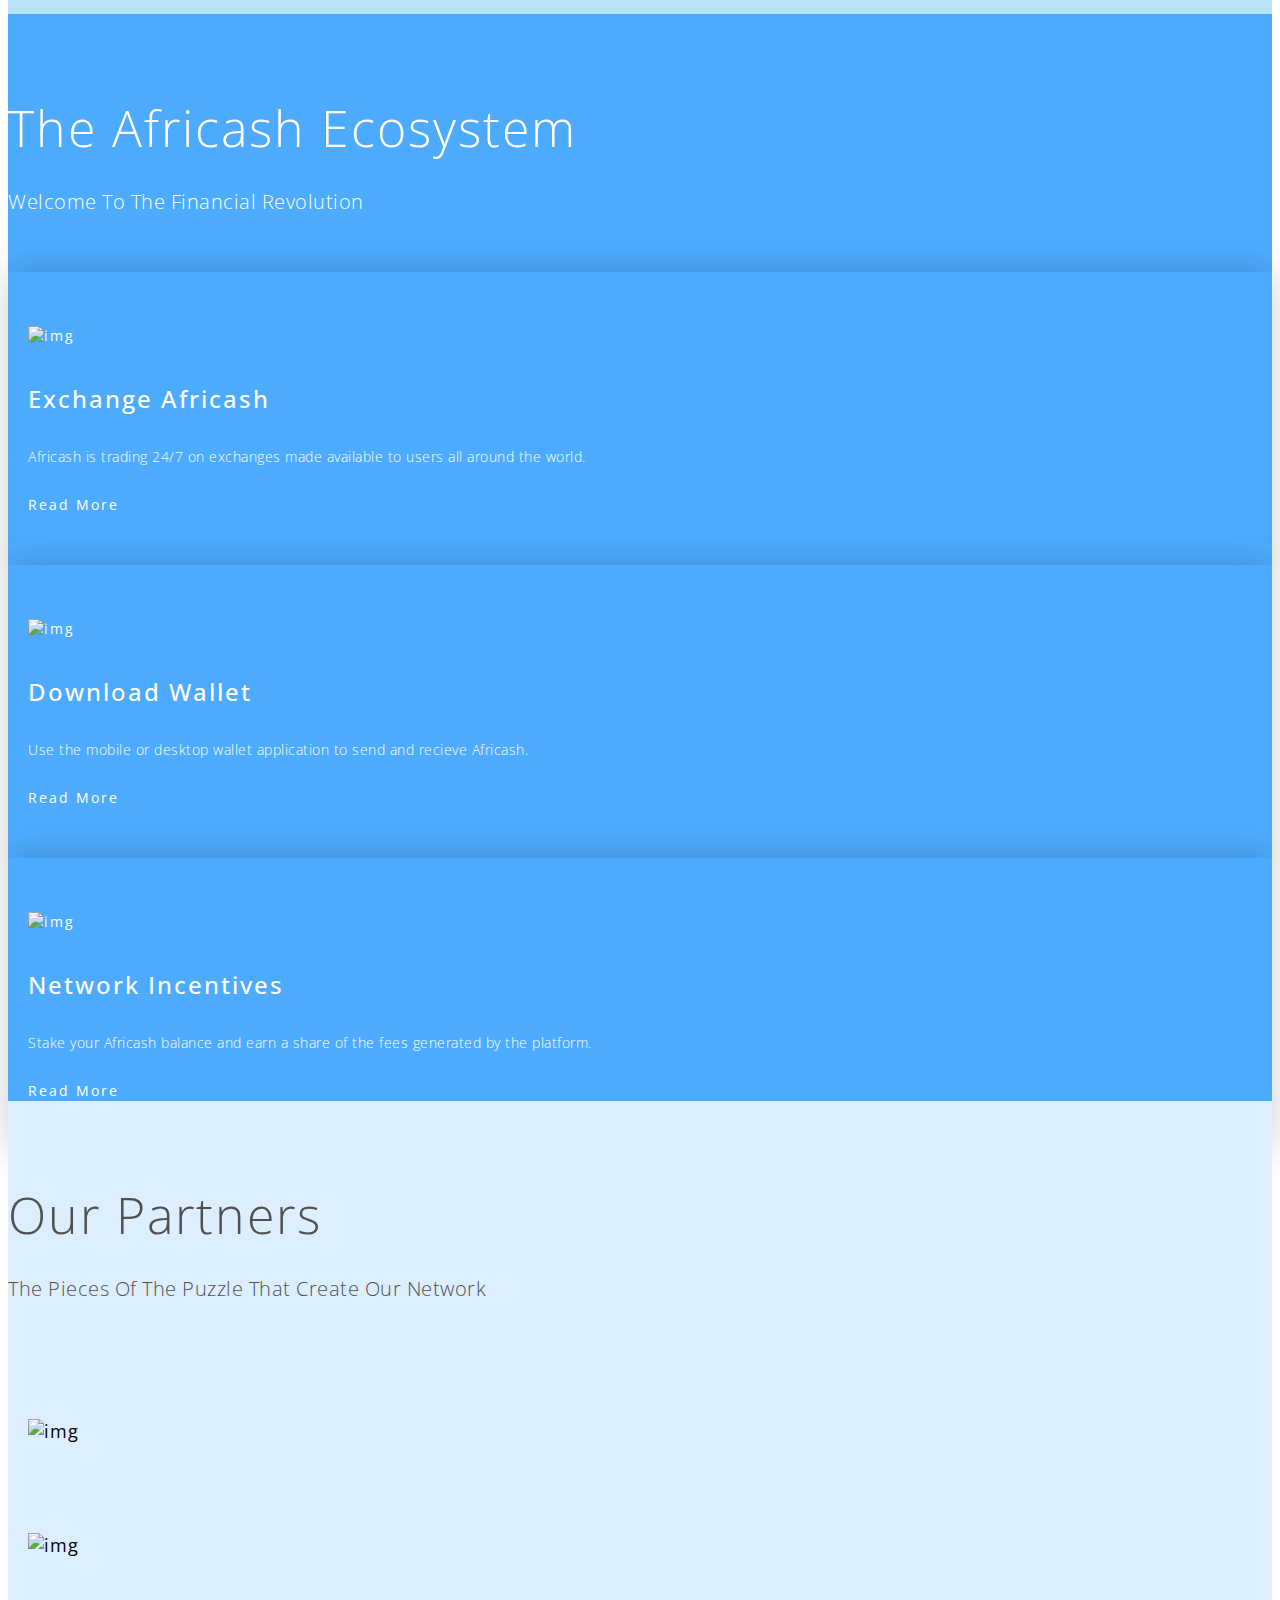
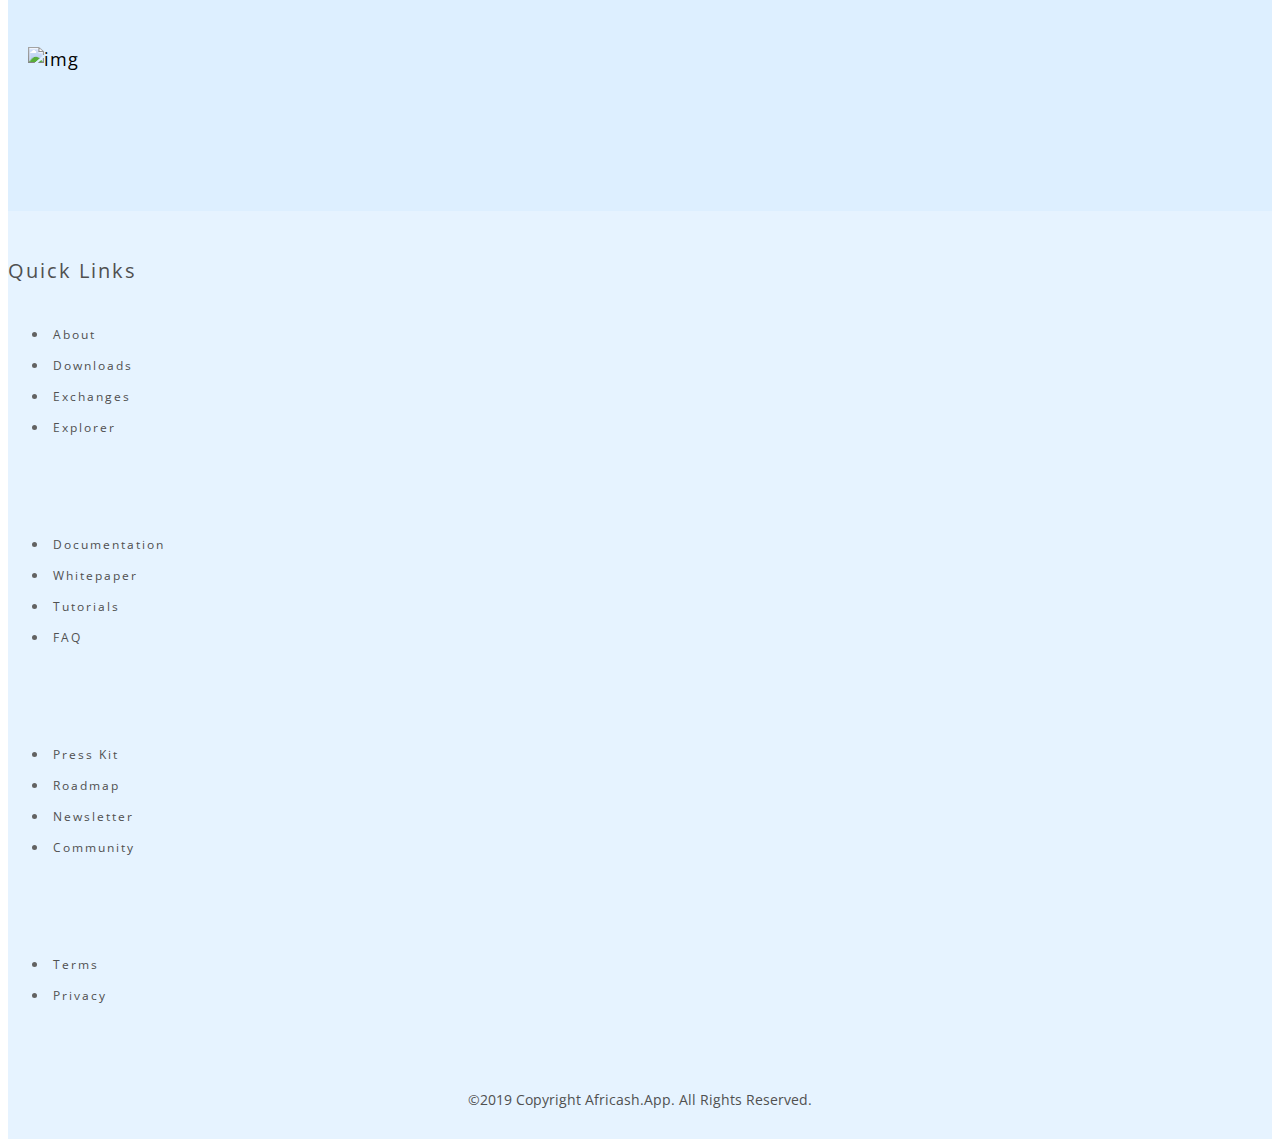
==== commit 63590a01: "Add files via upload" ====
--- a/index.html
+++ b/index.html
@@ -28,6 +28,7 @@
   <!-- Main Stylesheet File -->
   <link href="css/style.css" rel="stylesheet">
 
+
   <!-- =======================================================
     Theme Name: eStartup
     Theme URL: https://bootstrapmade.com/estartup-bootstrap-landing-page-template/
@@ -83,7 +84,7 @@
         <div class="col-md-8 col-lg-6">
 
       <h1>The Africash Platform</h1>
-      <h2>A new innovation in African remittance and payments services. We combine blockchain technology with mobile money to enable a frictionless, cross border system allowing broader access to financial opporunities in both rural and urban areas.</h2>
+      <h2>A new innovation in African remittance and payments services. We combine blockchain technology with mobile money to create a frictionless, cross border system allowing broader access to financial opporunities in both rural and urban areas.</h2>
   <!--    <img src="img/hero-img.png" alt="Hero Imgs">-->
       <a href="#get-started" class="btn-get-started scrollto">Get Started</a>
   <!--    <div class="btns">
@@ -117,9 +118,9 @@
           <div class="about-content">
 
             <h2>Smart Money, Smart Technology</h2>
-            <p>Africash is an MIT licensed, open source, blockchain based architecture with fast transactions,
+            <p>Africash is an MIT licensed, open source, blockchain based architecture featuring fast transactions,
               low fees, high network capacity, and industry leading cryptography proofs for next generation digital transactions.
-            </p>
+            Our technology stack enables us to innovate and introduce services and features that become available with the use of digital money. </p>
 
 
 
@@ -140,8 +141,9 @@
         <div class="col-md-6 col-lg-6">
           <div class="about-content2">
 
-            <h2>Transparant & Secure</h2>
-            <p> </p>
+            <h2>Transparent, Secure & Fast</h2>
+            <p>Every transaction can be verified with the transaction id and associated addresses. We use enterprise grade security to protect your transactions and personal data.
+              The mobile money is delivered directly to the recipients' account within minutes, and the funds can be used immediately. No forms, no queues and minimal fees.</p>
 
 
 
@@ -156,12 +158,111 @@
 
       </div>
     </div>
+
+
+</div>
+
+
   </section>
 
 
 
 
-
+  <!--==========================
+    Get Started Section
+  ============================-->
+  <section id="get-started" class="padd-section text-center wow fadeInUp">
+
+    <div class="container">
+      <div class="section-title2 text-center">
+
+        <h2>The Africash Ecosystem</h2>
+    <p class="separator2">Welcome To The Financial Revolution</p>
+      </div>
+    </div>
+
+    <div class="container">
+      <div class="row">
+
+        <div class="col-md-6 col-lg-4">
+          <div class="feature-block">
+
+           <a href="exchanges.html"> <img src="img/exchange.png" alt="img" class="img-fluid"></i></a>
+            <h4>Exchange Africash</h4>
+            <p>Africash is trading 24/7 on exchanges made available to users all around the world. </p>
+            <a href="comingsoon.html">Read More</a>
+
+          </div>
+        </div>
+
+        <div class="col-md-6 col-lg-4">
+          <div class="feature-block">
+
+           <a href="downloads.html"> <img src="img/download.png" alt="img" class="img-fluid"></i></a>
+            <h4>Download Wallet</h4>
+            <p>Use the mobile or desktop wallet application to send and recieve Africash.</p>
+            <a href="comingsoon.html">Read More</a>
+
+          </div>
+        </div>
+
+        <div class="col-md-6 col-lg-4">
+          <div class="feature-block">
+
+           <a href="rewards.html"> <img src="img/incentive.png" alt="img" class="img-fluid"></i></a>
+            <h4>Network Incentives</h4>
+              <p>Stake your Africash balance and earn a share of the fees generated by the platform.</p>
+            <a href="comingsoon.html">Read More</a>
+
+          </div>
+        </div>
+
+      </div>
+    </div>
+
+  </section>
+
+
+
+  <!--==========================
+    Features Section
+  ============================-->
+
+  <section id="features" class="padd-section text-center wow fadeInUp">
+
+    <div class="container">
+      <div class="section-title text-center">
+        <h2>Our Partners</h2>
+        <p class="separator">The Pieces of the Puzzle That Create Our Network</p>
+      </div>
+    </div>
+
+    <div class="container">
+      <div class="row">
+
+        <div class="col-md-6 col-lg-3">
+          <div class="feature-block">
+            <img src="img/mtn.png" alt="img" class="img-max">
+          </div>
+        </div>
+
+        <div class="col-md-6 col-lg-3">
+          <div class="feature-block">
+            <img src="img/tigo.png" alt="img" class="img-max">
+        </div>
+        </div>
+
+        <div class="col-md-6 col-lg-3">
+          <div class="feature-block">
+            <img src="img/airtel.png" alt="img" class="img-max">
+
+          </div>
+        </div>
+
+
+      </div>
+    </div>
+  </section>
 
 
     <!--==========================
@@ -245,7 +346,7 @@
 
       <div class="copyrights">
         <div class="container">
-          <p>&copy;2019 Copyright Africash.App. All rights reserved.</p>
+          <p>&copy;2019 Copyright Africash.App. All Rights Reserved.</p>
 
 
         </div>
@@ -257,6 +358,8 @@
   <a href="#" class="back-to-top"><i class="fa fa-chevron-up"></i></a>
 
   <!-- JavaScript Libraries -->
+
+
   <script type="text/javascript" src="https://files.coinmarketcap.com/static/widget/currency.js"></script>
   <script src="lib/jquery/jquery.min.js"></script>
   <script src="lib/jquery/jquery-migrate.min.js"></script>
--- a/css/style.css
+++ b/css/style.css
@@ -74,6 +74,12 @@
   width: 60px;
 }
 
+.img-max {
+
+  height: 120px;
+  width: 200px;
+}
+
 .container-full {
   padding-left: 0;
   padding-right: 0;
@@ -276,7 +282,7 @@
 }
 
 #hero .btn-get-started:hover {
-  background: #71c55d;
+  background: #62ddff;
   color: #fff;
 }
 
@@ -561,7 +567,7 @@
 }
 
 .section-title h2 {
-  font-family: "Roboto", sans-serif;
+  font-family: "Open Sans", sans-serif;
     color: #505050;
   font-size: 50px;
   font-weight: 300;
@@ -571,7 +577,7 @@
 }
 
 .section-title h3 {
-  font-family: "Roboto", sans-serif;
+  font-family: "Open Sans", sans-serif;
     color: #505050;
   font-size: 32px;
   font-weight: 300;
@@ -593,7 +599,37 @@
   text-transform: capitalize;
 }
 
-/* Get Started Section
+#get-started .section-title2 h2 {
+  font-family: "Open Sans", sans-serif;
+    color: #fff;
+  font-size: 50px;
+  font-weight: 300;
+  letter-spacing: 2px;
+  margin-bottom: 20px;
+  text-transform: capitalize;
+}
+
+#get-started .section-title2 h3 {
+  font-family: "Open Sans", sans-serif;
+    color: #fff;
+  font-size: 32px;
+  font-weight: 300;
+  letter-spacing: 2px;
+  margin-bottom: 20px;
+  text-transform: capitalize;
+}
+
+
+#get-started .separator2 {
+  color: #fff;
+  font-family: "Open Sans", sans-serif;
+  font-size: 20px;
+  font-weight: 300;
+  margin-bottom: 50px;
+  text-transform: capitalize;
+}
+
+/* Get Started Section
 --------------------------------*/
 
 
@@ -607,7 +643,7 @@
 
 #get-started .feature-block {
   background: #4dabff none repeat scroll 0 0;
-  padding: 50px 15px;
+  padding: 50px 20px;
   transition: all 0.5s ease-in-out 0s;
   box-shadow: 0 0 35px rgba(0, 0, 0, 0.2);
 }
@@ -648,6 +684,7 @@
 #get-started .feature-block a:hover {
   color: #b3b3ff;
 }
+
 
 /* About Us Section
 --------------------------------*/
@@ -762,14 +799,19 @@
 }
 
 #features {
-  background: #cce7ff;
+  background: #ddefff;
   display: inline-block;
   height: 100%;
   width: 100%;
 }
 
+#features img {
+  max-width: 100%;
+    max-height: 100%;
+}
+
 #features .feature-block {
-  background: #cce7ff none repeat scroll 0 0;
+  background: #ddefff  none repeat scroll 0 0;
   padding: 30px 20px;
   margin-bottom: 30px;
   transition: all 0.5s ease-in-out 0s;
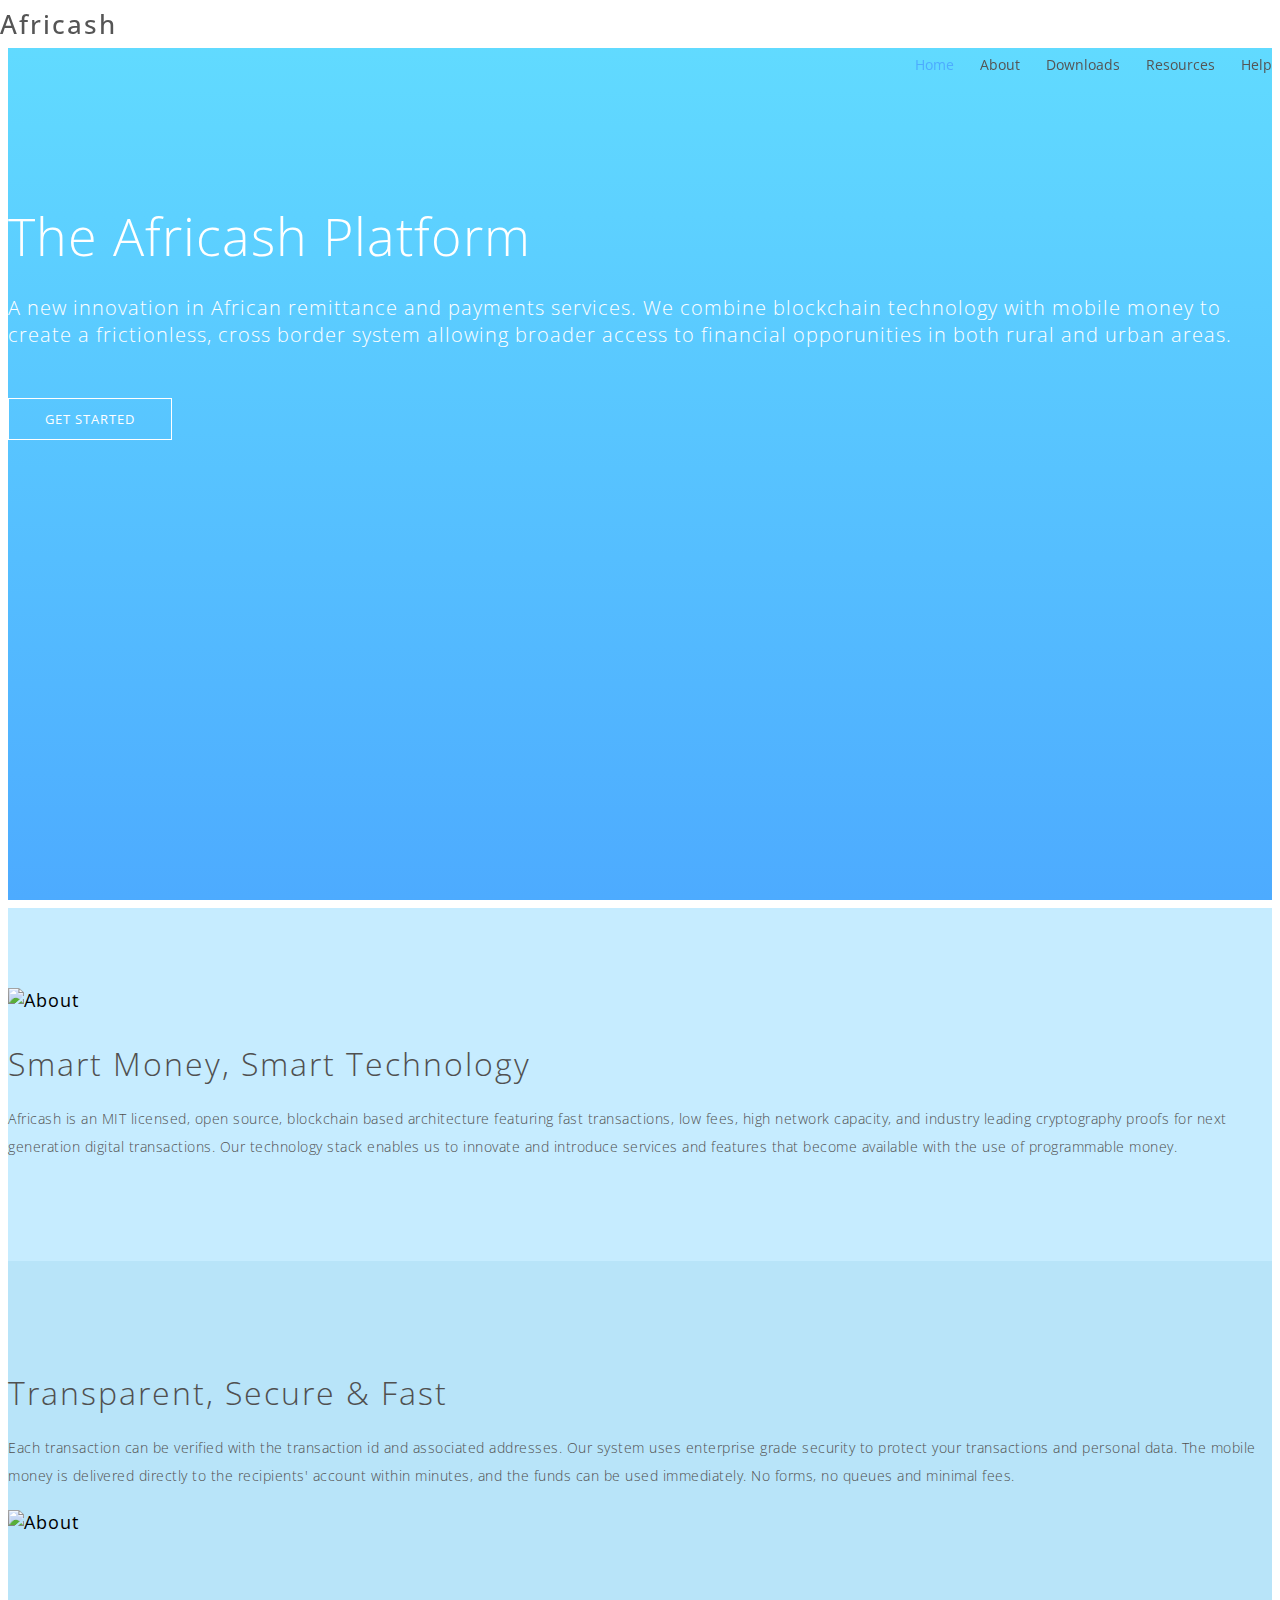
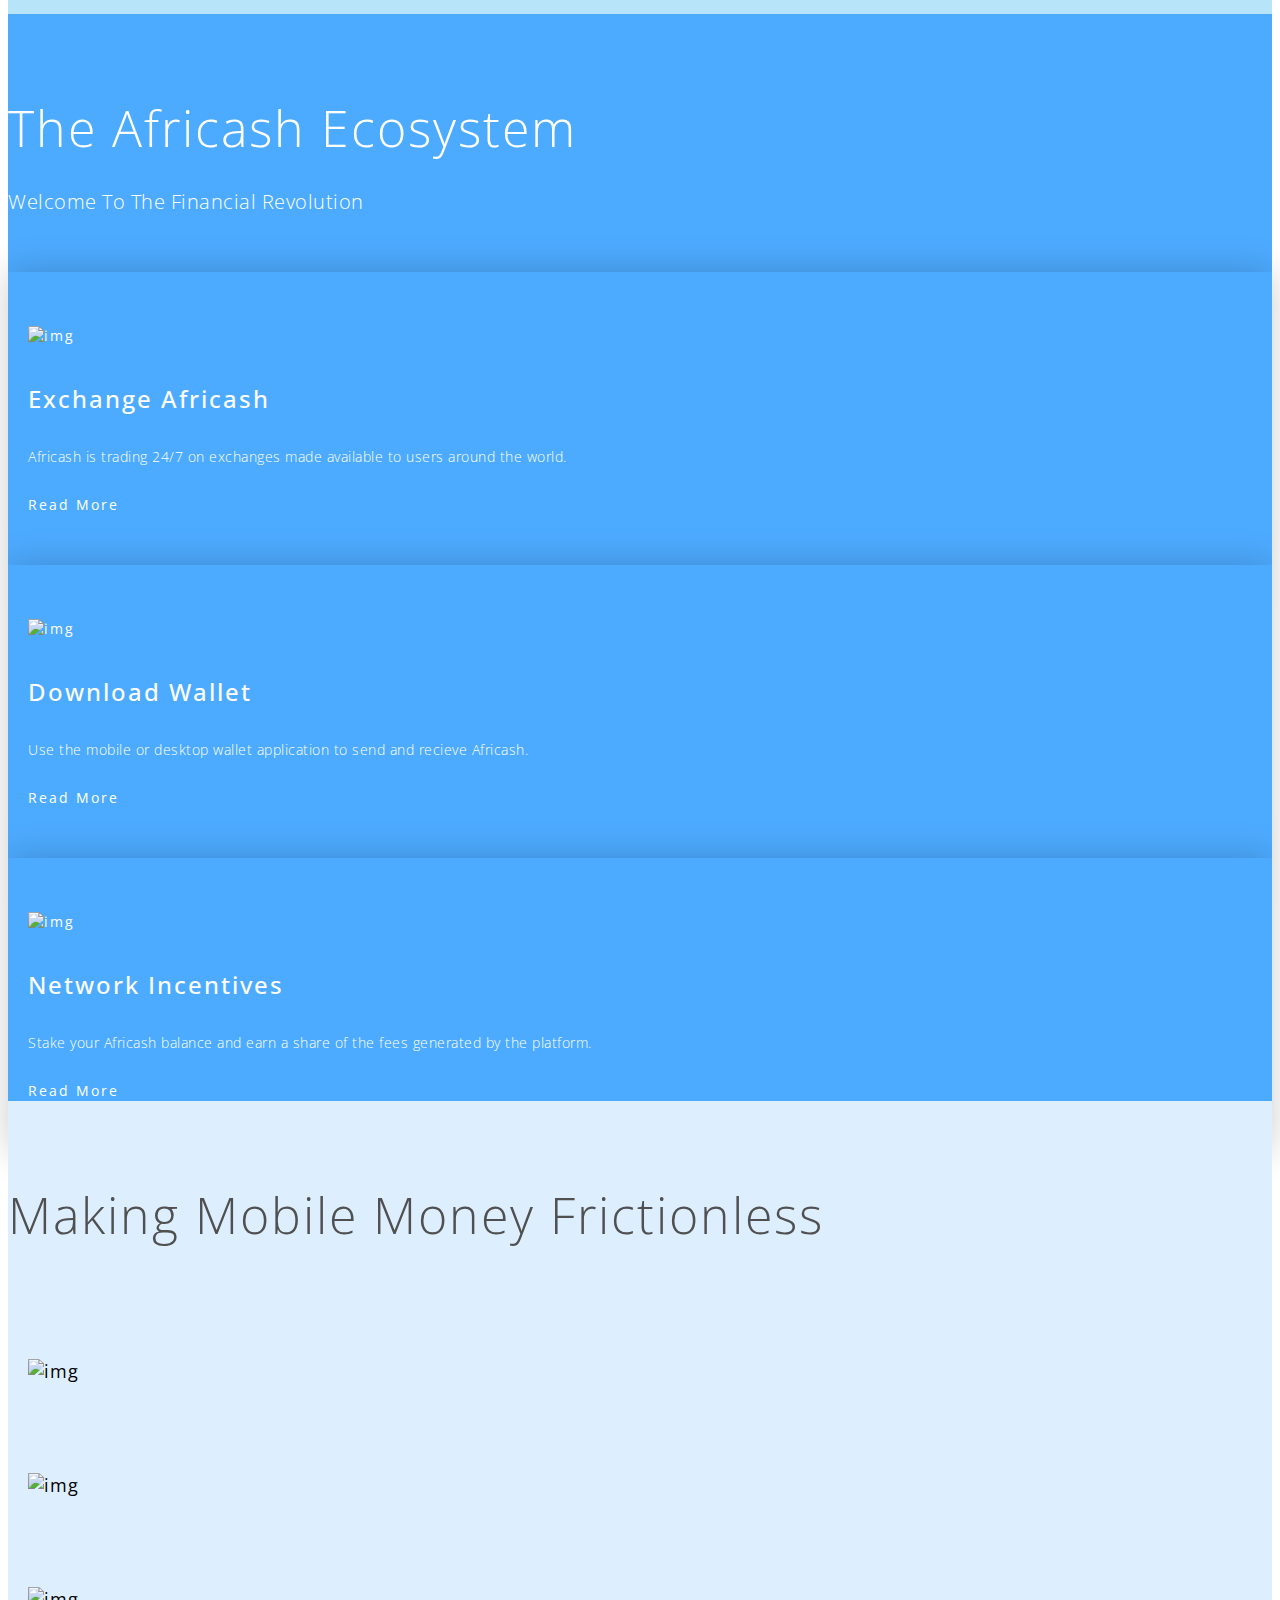
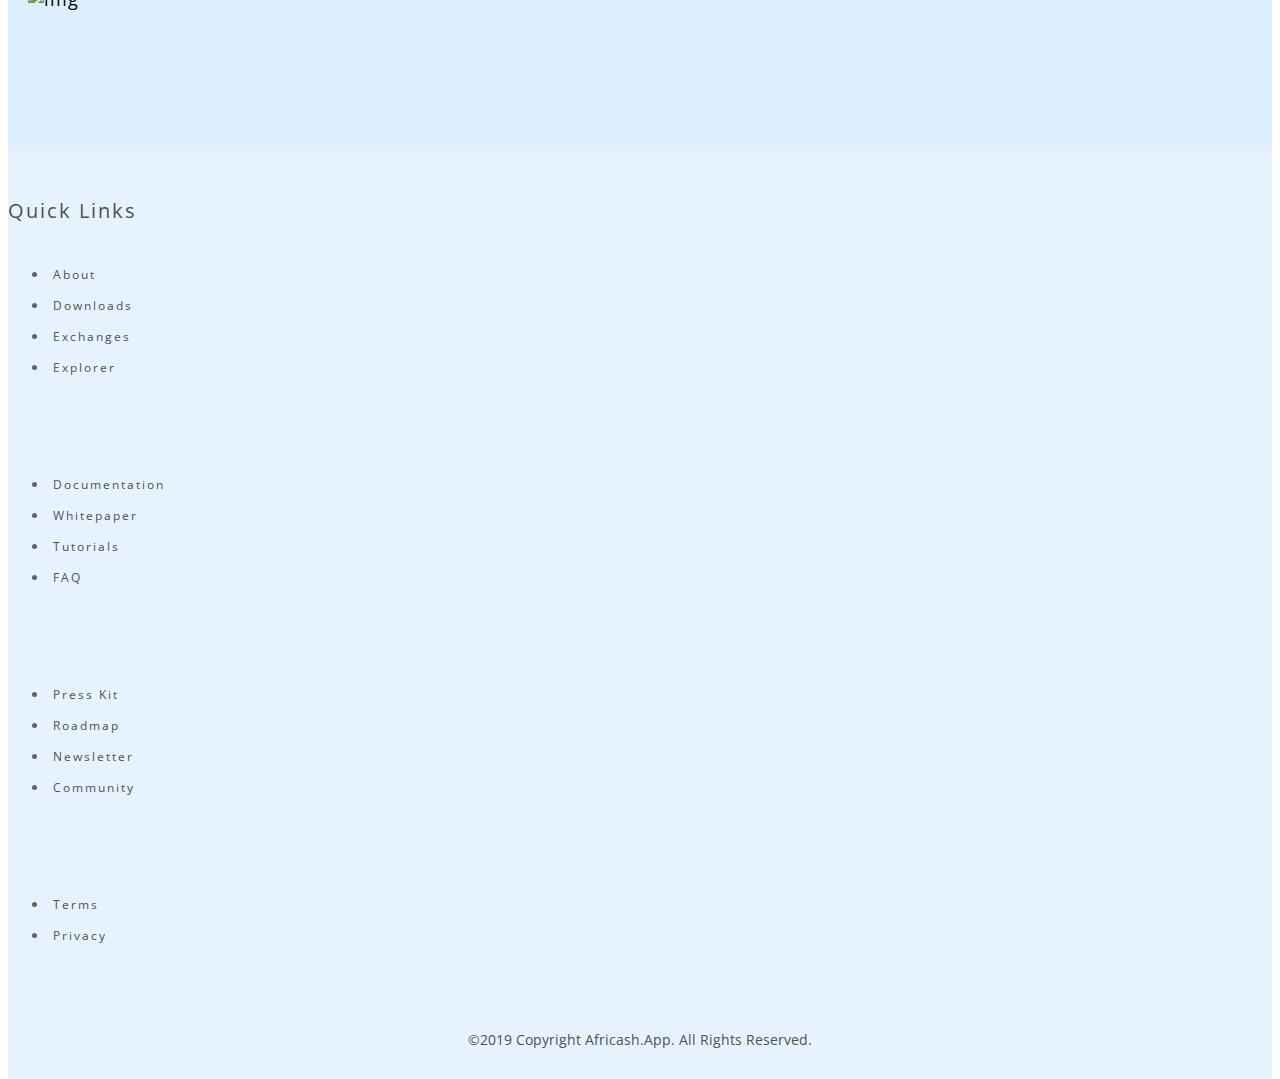
==== commit 35d8d0f1: "Add files via upload" ====
--- a/index.html
+++ b/index.html
@@ -56,16 +56,26 @@
 
           <li class="menu-has-children"><a href="">Resources</a>
             <ul>
-              <li><a href="comingsoon.html">Community</a></li>
+                    <li><a href="comingsoon.html">Whitepaper</a></li>
+                  <li><a href="comingsoon.html">Roadmap</a></li>
               <li><a href="comingsoon.html"target="_blank">Documentation</a></li>
-
   <li><a href="comingsoon.html">Exchanges</a></li>
                 <li><a href="comingsoon.html">Explorer</a></li>
-
-             <li><a href="comingsoon.html">FAQ</a></li>
-              <li><a href="comingsoon.html">Press Kit</a></li>
+                    <li><a href="community.html">Community</a></li>
+                    <li><a href="comingsoon.html">Newsletter</a></li>
+
+
 
             </ul>
+
+            <li class="menu-has-children"><a href="">Help</a>
+              <ul>
+                <li><a href="community.html">FAQ</a></li>
+                <li><a href="comingsoon.html"target="_blank">Tutorials</a></li>
+
+    <li><a href="support.html" target="_blank">Support</a></li>
+
+              </ul>
           </li>
         </ul>
       </nav><!-- #nav-menu-container -->
@@ -120,7 +130,7 @@
             <h2>Smart Money, Smart Technology</h2>
             <p>Africash is an MIT licensed, open source, blockchain based architecture featuring fast transactions,
               low fees, high network capacity, and industry leading cryptography proofs for next generation digital transactions.
-            Our technology stack enables us to innovate and introduce services and features that become available with the use of digital money. </p>
+            Our technology stack enables us to innovate and introduce services and features that become available with the use of programmable money. </p>
 
 
 
@@ -142,7 +152,7 @@
           <div class="about-content2">
 
             <h2>Transparent, Secure & Fast</h2>
-            <p>Every transaction can be verified with the transaction id and associated addresses. We use enterprise grade security to protect your transactions and personal data.
+            <p>Each transaction can be verified with the transaction id and associated addresses. Our system uses enterprise grade security to protect your transactions and personal data.
               The mobile money is delivered directly to the recipients' account within minutes, and the funds can be used immediately. No forms, no queues and minimal fees.</p>
 
 
@@ -189,7 +199,7 @@
 
            <a href="exchanges.html"> <img src="img/exchange.png" alt="img" class="img-fluid"></i></a>
             <h4>Exchange Africash</h4>
-            <p>Africash is trading 24/7 on exchanges made available to users all around the world. </p>
+            <p>Africash is trading 24/7 on exchanges made available to users around the world. </p>
             <a href="comingsoon.html">Read More</a>
 
           </div>
@@ -232,8 +242,7 @@
 
     <div class="container">
       <div class="section-title text-center">
-        <h2>Our Partners</h2>
-        <p class="separator">The Pieces of the Puzzle That Create Our Network</p>
+        <h2>Making Mobile Money Frictionless</h2>
       </div>
     </div>
 
@@ -278,7 +287,7 @@
               <h4>Quick Links</h4>
 
                 <ul class="list-unstyled">
-                  <li><a href="comingsoon.html">About</a></li>
+                  <li><a href="about.html">About</a></li>
                   <li><a href="comingsoon.html">Downloads</a></li>
                   <li><a href="comingsoon.html">Exchanges</a></li>
                   <li><a href="comingsoon.html">Explorer</a></li>
@@ -315,7 +324,7 @@
                   <li><a href="comingsoon.html">Roadmap</a></li>
 
                   <li><a href="comingsoon.html">Newsletter</a></li>
-                  <li><a href="comingsoon.html">Community</a></li>
+                  <li><a href="community.html">Community</a></li>
 
               </ul>
 
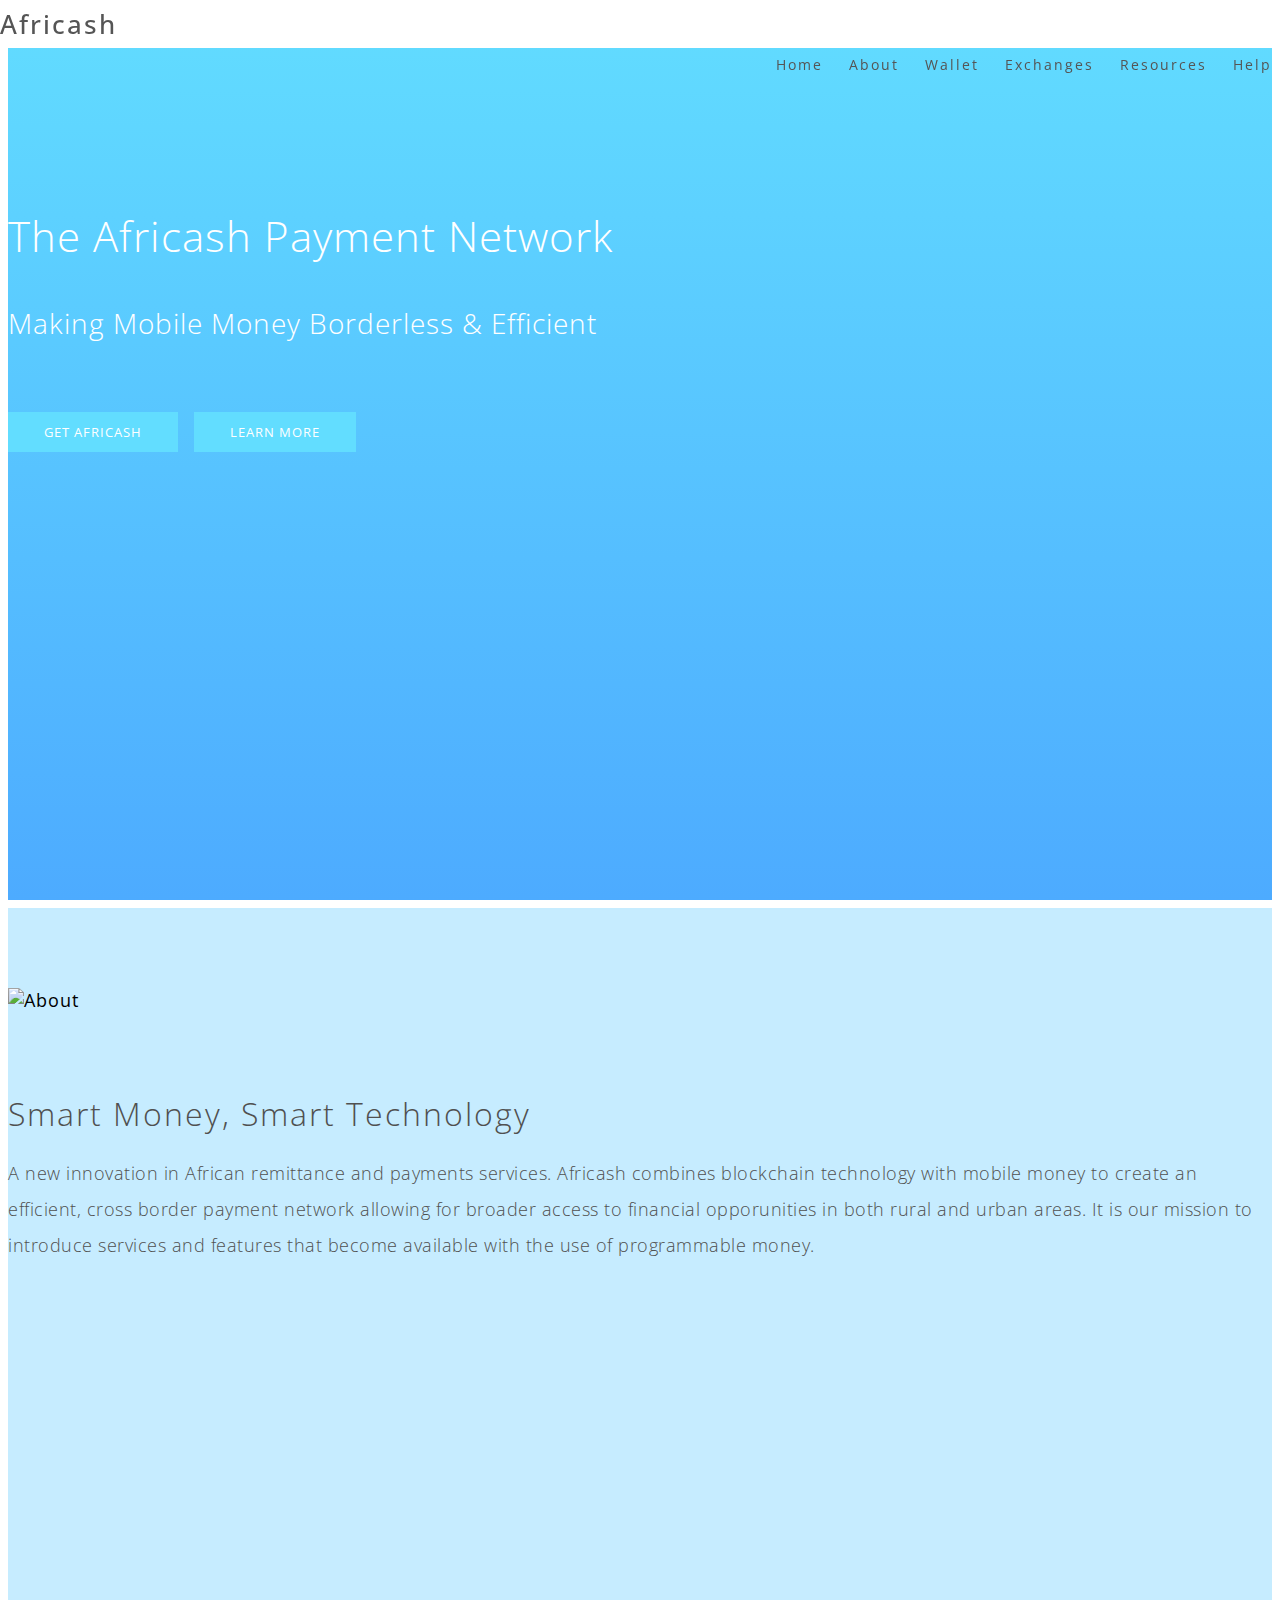
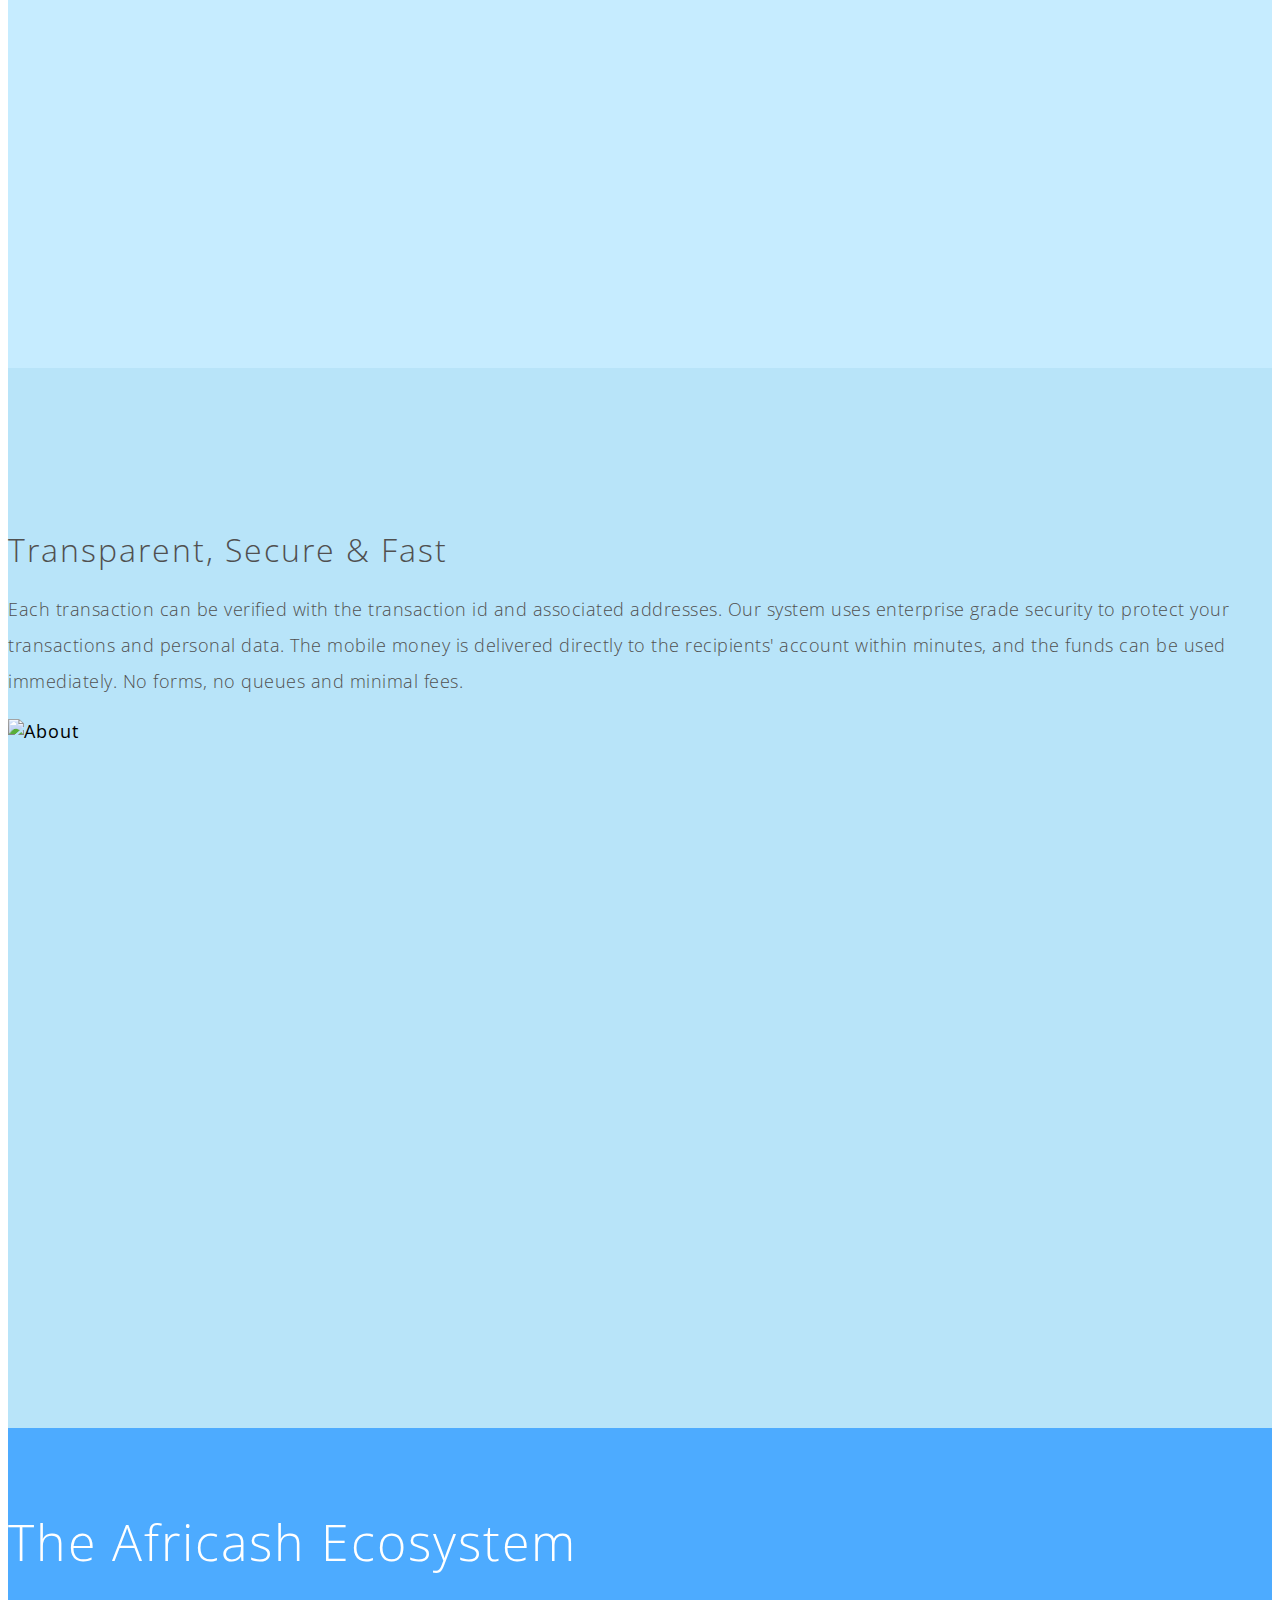
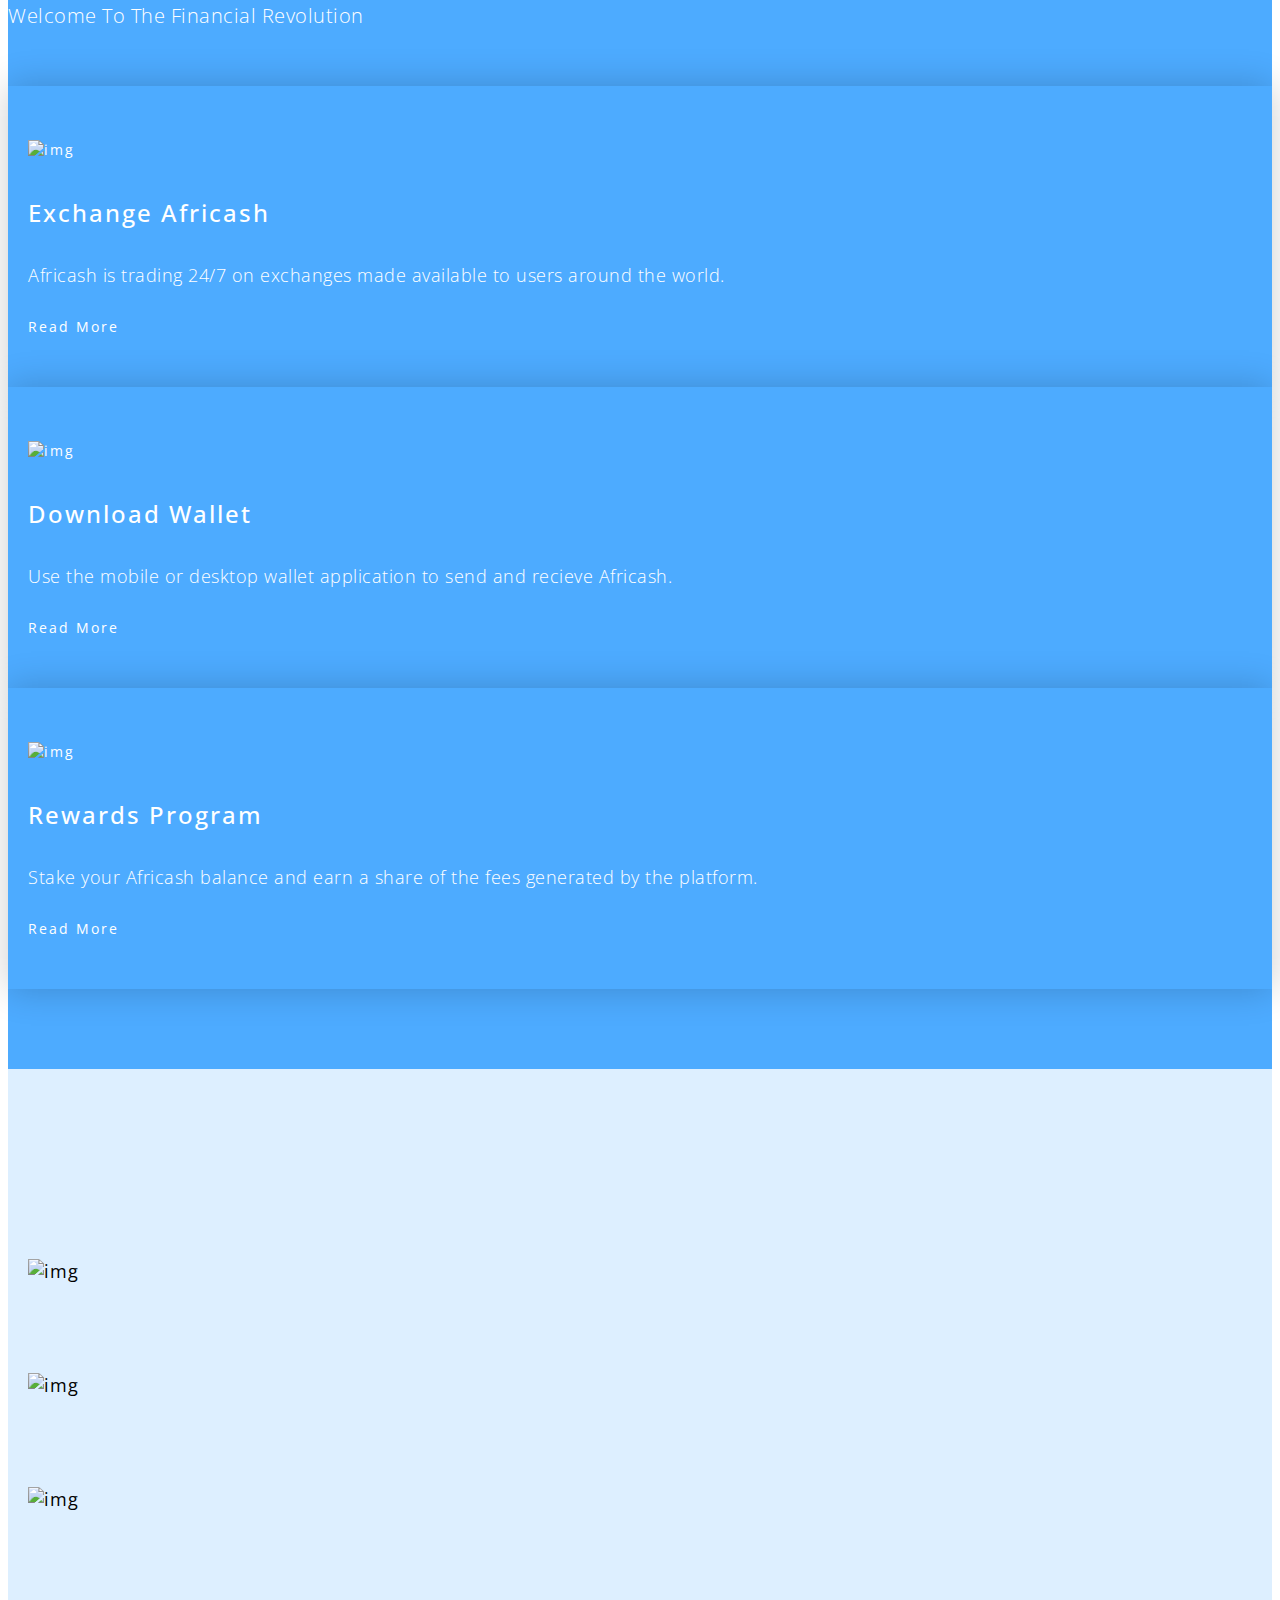
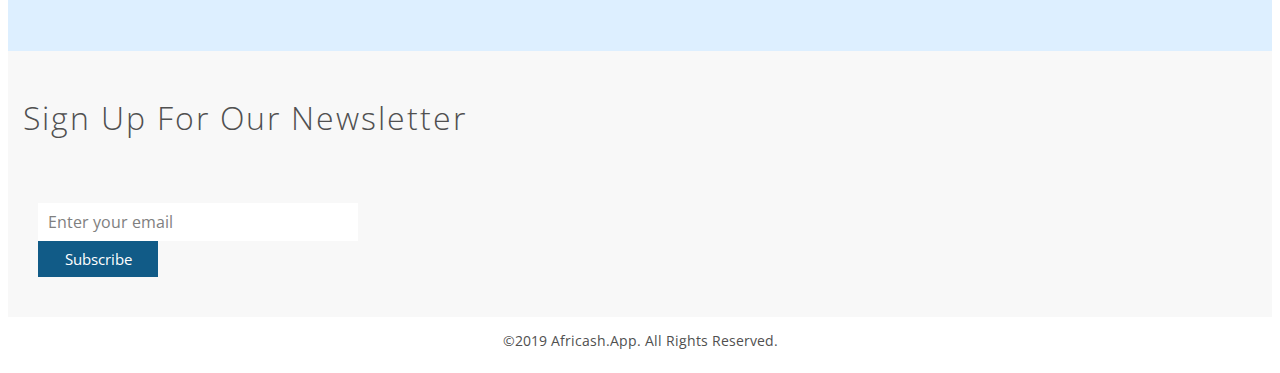
==== commit 33b50f52: "Add files via upload" ====
--- a/index.html
+++ b/index.html
@@ -43,26 +43,26 @@
     <div class="container">
 
       <div id="logo" class="pull-left">
-        <h1><a href="#body" class="scrollto">Africash</a></h1>
+        <h1><a href="index.html" class="scrollto">Africash</a></h1>
         <!-- Uncomment below if you prefer to use an image logo -->
         <!-- <a href="#body"><img src="img/logo.png" alt="" title="" /></a>-->
       </div>
 
       <nav id="nav-menu-container">
         <ul class="nav-menu">
-          <li class="menu-active"><a href="index.html">Home</a></li>
+          <li><a href="index.html">Home</a></li>
           <li><a href="about.html">About</a></li>
-            <li><a href="comingsoon.html">Downloads</a></li>
-
+            <li><a href="wallet.html">Wallet</a></li>
+              <li><a href="exchanges.html">Exchanges</a></li>
           <li class="menu-has-children"><a href="">Resources</a>
             <ul>
-                    <li><a href="comingsoon.html">Whitepaper</a></li>
-                  <li><a href="comingsoon.html">Roadmap</a></li>
-              <li><a href="comingsoon.html"target="_blank">Documentation</a></li>
-  <li><a href="comingsoon.html">Exchanges</a></li>
-                <li><a href="comingsoon.html">Explorer</a></li>
+                    <li><a href="https://github.com/Africash/Documentation/blob/master/Whitepaper.html" target="_blank">Whitepaper</a></li>
+                      <li><a href="documentation.html" target="_blank">Documentation</a></li>
+                  <li><a href="roadmap.html">Roadmap</a></li>
+
+                <li><a href="explorer.html">Explorer</a></li>
                     <li><a href="community.html">Community</a></li>
-                    <li><a href="comingsoon.html">Newsletter</a></li>
+                    <li><a href="newsletter.html">Newsletter</a></li>
 
 
 
@@ -70,10 +70,10 @@
 
             <li class="menu-has-children"><a href="">Help</a>
               <ul>
-                <li><a href="community.html">FAQ</a></li>
-                <li><a href="comingsoon.html"target="_blank">Tutorials</a></li>
-
-    <li><a href="support.html" target="_blank">Support</a></li>
+                <li><a href="faq.html">FAQ</a></li>
+                <li><a href="tutorials.html">Tutorials</a></li>
+
+    <li><a href="https://discord.gg/kwTRya9" target="_blank">Support</a></li>
 
               </ul>
           </li>
@@ -91,12 +91,12 @@
     <div class="container">
       <div class="row">
 
-        <div class="col-md-8 col-lg-6">
-
-      <h1>The Africash Platform</h1>
-      <h2>A new innovation in African remittance and payments services. We combine blockchain technology with mobile money to create a frictionless, cross border system allowing broader access to financial opporunities in both rural and urban areas.</h2>
+        <div class="col-md-12 col-lg-8">
+
+      <h1>The Africash Payment Network</h1>
+    <h2>Making Mobile Money Borderless & Efficient</h2>
   <!--    <img src="img/hero-img.png" alt="Hero Imgs">-->
-      <a href="#get-started" class="btn-get-started scrollto">Get Started</a>
+      <a href="exchanges.html" class="btn-get-started scrollto">Get Africash</a>   <a href="#about-us" class="btn-get-started scrollto">Learn More</a>
   <!--    <div class="btns">
         <a href="#"><i class="fa fa-apple fa-3x"></i> App Store</a>
         <a href="#"><i class="fa fa-play fa-3x"></i> Google Play</a>
@@ -116,7 +116,7 @@
   <!--==========================
     About Us Section
   ============================-->
-  <section id="about-us" class="about-us padd-section wow fadeInUp">
+  <section id="about-us" class="about-us padd-section">
     <div class="container">
       <div class="row justify-content-center">
 
@@ -128,9 +128,9 @@
           <div class="about-content">
 
             <h2>Smart Money, Smart Technology</h2>
-            <p>Africash is an MIT licensed, open source, blockchain based architecture featuring fast transactions,
-              low fees, high network capacity, and industry leading cryptography proofs for next generation digital transactions.
-            Our technology stack enables us to innovate and introduce services and features that become available with the use of programmable money. </p>
+            <p>A new innovation in African remittance and payments services. Africash combines blockchain technology with mobile money to create an efficient,
+              cross border payment network allowing for broader access to financial opporunities in both rural and urban areas.
+            It is our mission to introduce services and features that become available with the use of programmable money. </p>
 
 
 
@@ -144,7 +144,7 @@
   <!--==========================
     About Us Section
   ============================-->
-  <section id="about-us2" class="about-us2 padd-section wow fadeInUp">
+  <section id="about-us2" class="about-us2 padd-section">
     <div class="container">
       <div class="row justify-content-center">
 
@@ -181,7 +181,7 @@
   <!--==========================
     Get Started Section
   ============================-->
-  <section id="get-started" class="padd-section text-center wow fadeInUp">
+  <section id="get-started" class="padd-section text-center">
 
     <div class="container">
       <div class="section-title2 text-center">
@@ -198,9 +198,9 @@
           <div class="feature-block">
 
            <a href="exchanges.html"> <img src="img/exchange.png" alt="img" class="img-fluid"></i></a>
-            <h4>Exchange Africash</h4>
-            <p>Africash is trading 24/7 on exchanges made available to users around the world. </p>
-            <a href="comingsoon.html">Read More</a>
+          <a href="exchanges.html">  <h4>Exchange Africash</h4></a>
+          <a href="exchanges.html">  <p>Africash is trading 24/7 on exchanges made available to users around the world. </p></a>
+            <a href="exchanges.html">Read More</a></a>
 
           </div>
         </div>
@@ -208,10 +208,10 @@
         <div class="col-md-6 col-lg-4">
           <div class="feature-block">
 
-           <a href="downloads.html"> <img src="img/download.png" alt="img" class="img-fluid"></i></a>
-            <h4>Download Wallet</h4>
-            <p>Use the mobile or desktop wallet application to send and recieve Africash.</p>
-            <a href="comingsoon.html">Read More</a>
+           <a href="wallet.html"> <img src="img/download.png" alt="img" class="img-fluid"></i></a>
+            <a href="wallet.html">  <h4>Download Wallet</h4></a>
+            <a href="wallet.html">  <p>Use the mobile or desktop wallet application to send and recieve Africash.</p></a>
+            <a href="wallet.html">Read More</a>
 
           </div>
         </div>
@@ -220,9 +220,9 @@
           <div class="feature-block">
 
            <a href="rewards.html"> <img src="img/incentive.png" alt="img" class="img-fluid"></i></a>
-            <h4>Network Incentives</h4>
-              <p>Stake your Africash balance and earn a share of the fees generated by the platform.</p>
-            <a href="comingsoon.html">Read More</a>
+          <a href="rewards.html">    <h4>Rewards Program</h4></a>
+                <a href="rewards.html"><p>Stake your Africash balance and earn a share of the fees generated by the platform.</p></a>
+            <a href="rewards.html">Read More</a>
 
           </div>
         </div>
@@ -238,11 +238,11 @@
     Features Section
   ============================-->
 
-  <section id="features" class="padd-section text-center wow fadeInUp">
+  <section id="features" class="padd-section text-center">
 
     <div class="container">
       <div class="section-title text-center">
-        <h2>Making Mobile Money Frictionless</h2>
+
       </div>
     </div>
 
@@ -274,94 +274,57 @@
   </section>
 
 
-    <!--==========================
-      Footer
-    ============================-->
+        <!-- Begin MailChimp Signup Form -->
+
+      <div id="mailchimp">
+      <div class="container">
+        <div class="row justify-content-center">
+            <h2>Sign Up For Our Newsletter</h2><br>
+          </div>
+        </div>
+
+        <div class="container">
+          <div class="row justify-content-center">
+            <form action="https://universalbitproject.us20.list-manage.com/subscribe/post?u=9b90c43e021080204c559b12e&amp;id=a2cefed012" method="post" id="mc-embedded-subscribe-form" name="mc-embedded-subscribe-form" class="validate" target="_blank" novalidate>
+                <div id="mailchimp">
+
+    <div class="row">
+                      <div class="col-md-6">
+                  		<input type="email" size="30" value="Enter your email" name="EMAIL" class="required email" id="mce-EMAIL" onfocus="if(this.value==this.defaultValue)this.value='';" onblur="if(this.value=='')this.value=this.defaultValue;">
+    </div>
+
+                  		<div id="mce-responses" class="clear">
+                  			<div class="response" id="mce-error-response" style="display:none"></div>
+                  			<div class="response" id="mce-success-response" style="display:none"></div>
+                  		</div>
+    <div class="col-md-6">
+                  		<div class="clear">
+                  			<input type="submit" value="Subscribe" name="subscribe" id="mc-embedded-subscribe" class="button">
+                  		</div>
+    </div>
+    </div>
+      </div>
+                  	</form>
+
+                  <!--End mc_embed_signup-->
+    </div>
+    </div>
+    </div>
+      <!--End mc_embed_signup-->
+
+
+
     <footer class="footer">
+
+    <div class="copyrights">
       <div class="container">
-        <div class="row">
-
-          <div class="col-sm-6 col-md-3 col-lg-2">
-            <div class="list-menu">
-
-              <h4>Quick Links</h4>
-
-                <ul class="list-unstyled">
-                  <li><a href="about.html">About</a></li>
-                  <li><a href="comingsoon.html">Downloads</a></li>
-                  <li><a href="comingsoon.html">Exchanges</a></li>
-                  <li><a href="comingsoon.html">Explorer</a></li>
-
-                </ul>
-
-            </div>
-          </div>
-
-          <div class="col-sm-6 col-md-3 col-lg-2">
-            <div class="list-menu">
-
-              <h4>&nbsp</h4>
-
-               <ul class="list-unstyled">
-
-                     <li><a href="comingsoon.html "target="_blank">Documentation</a></li>
-
-                  <li><a href="comingsoon.html">Whitepaper</a></li>
-   <li><a href="comingsoon.html">Tutorials</a></li>
-                       <li><a href="comingsoon.html">FAQ</a></li>
-                </ul>
-
-            </div>
-          </div>
-
-          <div class="col-sm-6 col-md-3 col-lg-2">
-            <div class="list-menu">
-
-              <h4>&nbsp</h4>
-
-              <ul class="list-unstyled">
-                  <li><a href="comingsoon.html">Press Kit</a></li>
-                  <li><a href="comingsoon.html">Roadmap</a></li>
-
-                  <li><a href="comingsoon.html">Newsletter</a></li>
-                  <li><a href="community.html">Community</a></li>
-
-              </ul>
-
-            </div>
-          </div>
-
-          <div class="col-sm-6 col-md-3 col-lg-2">
-            <div class="list-menu">
-
-              <h4>&nbsp</h4>
-
-              <ul class="list-unstyled">
-
-                  <li><a href="comingsoon.html">Terms</a></li>
-                 <li><a href="comingsoon.html">Privacy</a></li>
-              </ul>
-
-            </div>
-          </div>
-
-
-          <div class="col-md-12 col-lg-3">
-
-
-
-        </div>
-      </div>
-
-      <div class="copyrights">
-        <div class="container">
-          <p>&copy;2019 Copyright Africash.App. All Rights Reserved.</p>
-
-
-        </div>
-      </div>
-
-    </footer>
+        <p>&copy;2019 Africash.App. All Rights Reserved.</p>
+
+
+      </div>
+    </div>
+
+  </footer>
 
 
   <a href="#" class="back-to-top"><i class="fa fa-chevron-up"></i></a>
@@ -374,7 +337,6 @@
   <script src="lib/jquery/jquery-migrate.min.js"></script>
   <script src="lib/bootstrap/js/bootstrap.bundle.min.js"></script>
   <script src="lib/superfish/hoverIntent.js"></script>
-  <script src="lib/superfish/hoverIntent.js";></sipt>
   <script src="lib/superfish/superfish.min.js"></script>
   <script src="lib/easing/easing.min.js"></script>
   <script src="lib/modal-video/js/modal-video.js"></script>
--- a/css/style.css
+++ b/css/style.css
@@ -57,7 +57,7 @@
 
 p {
   color: #505050;
-  font-size: 14px;
+  font-size: 18px;
   font-weight: 300;
   letter-spacing: 0.5px;
   line-height: 2;
@@ -228,12 +228,12 @@
 
 #hero h1 {
   margin: 0 0 10px 0;
-  font-size: 52px;
+  font-size: 42px;
   font-weight: 300;
   line-height: 56px;
   font-family: "Open Sans", sans-serif;
   color: #fff;
-  margin-bottom: 30px;
+  margin-bottom: 40px;
 }
 
 @media (max-width: 768px) {
@@ -245,8 +245,8 @@
 
 #hero h2 {
   color: #fff;
-  margin-bottom: 50px;
-  font-size: 20px;
+  margin-bottom: 70px;
+  font-size: 28px;
   font-family: "Open Sans", sans-serif;
   font-weight: 300;
 }
@@ -275,8 +275,9 @@
   border-radius: 0px;
   transition: 0.5s;
   margin-bottom: 30px;
-  border: 1px solid #fff;
-  background: transparent;
+  margin-right: 10px;
+  border: 0px solid #fff;
+  background: #62ddff;
   color: #fff;
   text-decoration: none;
 }
@@ -388,7 +389,7 @@
   font-weight: 400;
   font-size: 14px;
   outline: none;
-  letter-spacing: 0;
+  letter-spacing: 1;
   transition: 0.3s;
 }
 
@@ -489,7 +490,7 @@
   width: 100%;
   display: block;
   outline: none;
-  letter-spacing: 0;
+  letter-spacing: 1;
 }
 
 #mobile-nav ul li a:hover {
@@ -637,7 +638,7 @@
 #get-started {
   background: #4dabff;
   display: inline-block;
-  height: 100vh;
+  height: 100%;
   width: 100%;
 }
 
@@ -690,6 +691,7 @@
 --------------------------------*/
 #about-us {
   background: #c6ecff;
+  height: 100vh;
 }
 
 #about-us img {
@@ -697,7 +699,7 @@
 }
 
 #about-us .about-content {
-  padding-top: 30px;
+  padding-top: 80px;
 
 }
 
@@ -729,6 +731,7 @@
 --------------------------------*/
 #about-us2 {
   background: #b8e4f9;
+  height: 100vh;
 }
 
 #about-us2 img {
@@ -736,7 +739,7 @@
 }
 
 #about-us2 .about-content2 {
-  padding-top: 30px;
+  padding-top: 80px;
 }
 
 #about-us2 .about-content2 h2 {
@@ -764,6 +767,44 @@
 }
 
 
+/* About Us Section
+--------------------------------*/
+#about {
+  background: #b8e4f9;
+}
+
+#about img {
+  max-width: 100%;
+}
+
+#about .about-content {
+  padding-top: 30px;
+}
+
+#about .about-content h2 {
+  color: #505050;
+  font-family: "Open Sans";
+  font-size: 32px;
+  font-weight: 100;
+  letter-spacing: 2px;
+  margin-bottom: 20px;
+  text-transform: capitalize;
+}
+
+#about .about-content span {
+  font-weight: 700;
+  padding-right: 0px;
+  text-transform: uppercase;
+}
+
+#about .about-content ul li {
+  line-height: 36px;
+}
+
+#about .about-content ul li .fa {
+  padding-right: 0px;
+}
+
 /* Features Section
 --------------------------------*/
 
@@ -868,19 +909,37 @@
   background: #ddd;
 }
 
-/* Video Section
+
+/* Video Section
 --------------------------------*/
 #video {
-  background: url(../img/video-bg.jpg) center center;
+  background: #fff;
+  height: 100%;
+  width: 100%;
+}
+
+
+#video .video-content {
+  padding-bottom: 30px;
+}
+
+#video .video-content h2 {
+  color: #505050;
+  font-family: "Open Sans";
+  font-size: 32px;
+  font-weight: 100;
+  letter-spacing: 2px;
+  margin-bottom: 20px;
+}
+
+
+#video .overlay {
+  background: rgba(0, 0, 0, 0.85);
   background-repeat: no-repeat;
   background-size: cover;
   height: 400px;
   overflow: hidden;
-}
-
-#video .overlay {
-  background: rgba(0, 0, 0, 0.85);
-  height: 100%;
+
 }
 
 #video .overlay .play-btn {
@@ -997,6 +1056,7 @@
   }
 }
 
+
 /* Team Section
 --------------------------------*/
 #team .team-block {
@@ -1163,6 +1223,7 @@
   padding: 30px 15px;
   max-width: 100%;
   width: 100%;
+
 }
 
 #pricing .block-pricing .table h4 {
@@ -1466,8 +1527,6 @@
 --------------------------------------------------------------*/
 .footer {
   background: #e6f3ff;
-  padding-top: 40px;
-  margin-bottom: -30px;
 }
 
 .footer .footer-logo .navbar-brand {
@@ -1506,10 +1565,10 @@
 }
 
 .footer .copyrights {
-  background: #e6f3ff;
-  margin-top: 50px;
+  background: #fff;
+  margin-top: 0px;
   text-align: center;
-  padding: 25px;
+  padding: 10px;
 }
 
 .footer .copyrights p, .footer .copyrights .credits {
@@ -1740,3 +1799,151 @@
     padding: 0 10px 10px 20px;
   }
 }
+
+
+
+
+
+.blue-bg {
+  background-color: #fff;
+  color: #ED8D8D;
+  height: 100%;
+  padding-top: 100px;
+  padding-bottom: 100px;
+}
+
+.circle {
+  font-weight: bold;
+  padding: 15px 20px;
+  border-radius: 50%;
+  background-color: #505050;
+  color: #fff;
+  max-height: 50px;
+  z-index: 2;
+}
+
+.how-it-works.row {
+  display: flex;
+
+}
+.how-it-works.row .col-2 {
+
+  display: inline-flex;
+  align-self: stretch;
+  align-items: center;
+  justify-content: center;
+}
+.how-it-works.row .col-2::after {
+  content: "";
+  position: absolute;
+  border-left: 3px solid #505050;
+  z-index: 1;
+}
+.how-it-works.row .col-2.bottom::after {
+  height: 50%;
+  left: 50%;
+  top: 50%;
+}
+.how-it-works.row .col-2.full::after {
+  height: 100%;
+  left: calc(50% - 3px);
+}
+.how-it-works.row .col-2.top::after {
+  height: 50%;
+  left: 50%;
+  top: 0;
+}
+
+.timeline div {
+  padding: 0;
+  height: 40px;
+}
+.timeline hr {
+  border-top: 3px solid #505050;
+  margin: 0;
+  top: 17px;
+  position: relative;
+}
+.timeline .col-2 {
+  display: flex;
+  overflow: hidden;
+}
+.timeline .corner {
+  border: 3px solid #505050;
+  width: 100%;
+  position: relative;
+  border-radius: 15px;
+}
+.timeline .top-right {
+  left: 50%;
+  top: -50%;
+}
+.timeline .left-bottom {
+  left: -50%;
+  top: calc(50% - 3px);
+}
+.timeline .top-left {
+  left: -50%;
+  top: -50%;
+}
+.timeline .right-bottom {
+  left: 50%;
+  top: calc(50% - 3px);
+}
+
+
+
+#mailchimp {
+	background: #f8f8f8;
+	color: #3D6392;
+	padding: 20px 15px;
+}
+#mailchimp  h2 {
+    color: #505050;
+    font-family: "Open Sans";
+    font-size: 32px;
+    font-weight: 100;
+    letter-spacing: 2px;
+    margin-bottom: 20px;
+      margin-top: 25px;
+    text-transform: capitalize;
+  }
+
+	#mailchimp input {
+		 border: medium none;
+    color: gray;
+    font-family:  'Open Sans', sans-serif;
+    font-size: 16px;
+    margin-bottom: 0px;
+
+    padding: 8px 10px;
+    width: 300px;
+		border-radius: 0px;
+	}
+		#mailchimp input.email {
+      background: #fff
+     }
+		#mailchimp input.name { background: #fff}
+		#mailchimp input[type="submit"] {
+			background: #115B87;
+			color: #fff;
+			cursor: pointer;
+			font-size: 15px;
+			width: 120px;
+			padding: 8px 0;
+	border-radius: 0px;
+		}
+			#mailchimp input[type="submit"]:hover { color: #F2C94C }
+
+
+
+  #mc-embedded-subscribe-form input.button {
+    background: #115B87;
+    color: #fff;
+    cursor: pointer;
+    font-size: 15px;
+    width: 120px;
+    padding: 8px 0;
+  border-radius: 0px;
+
+  }
